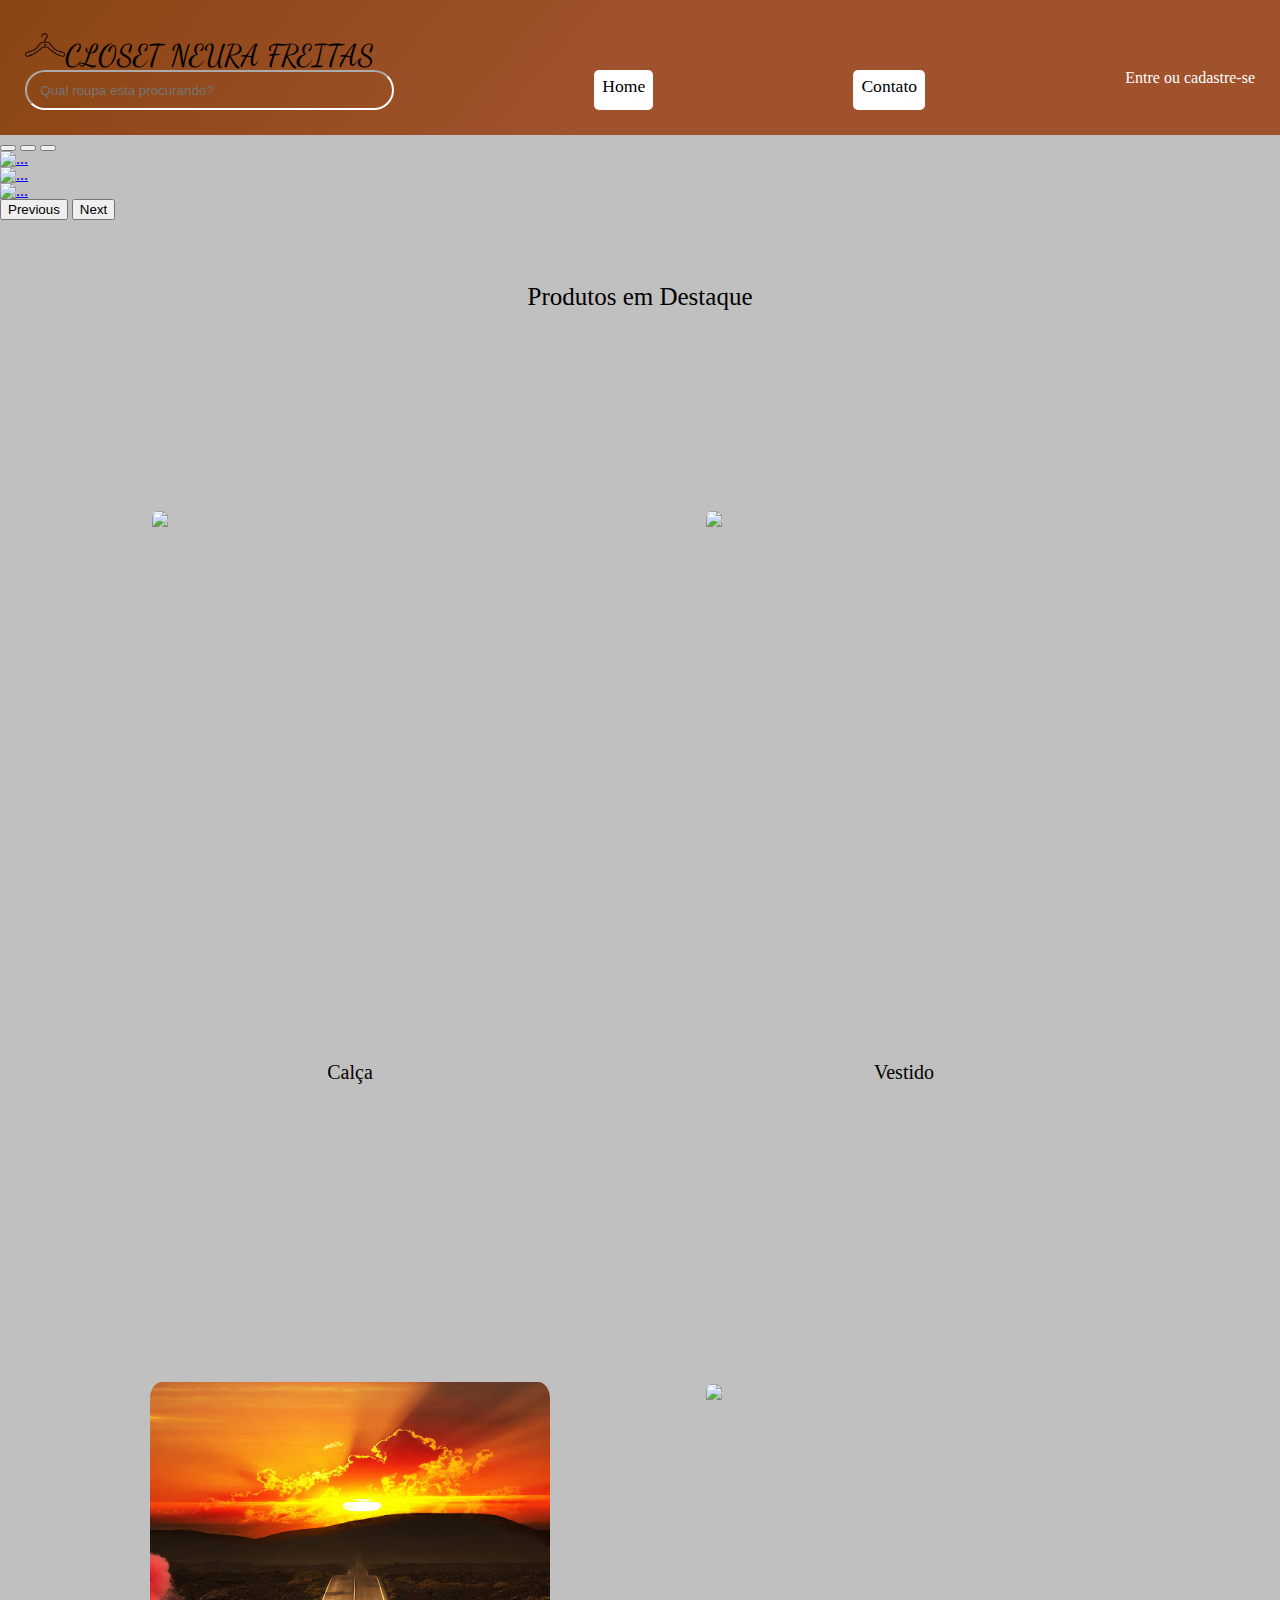
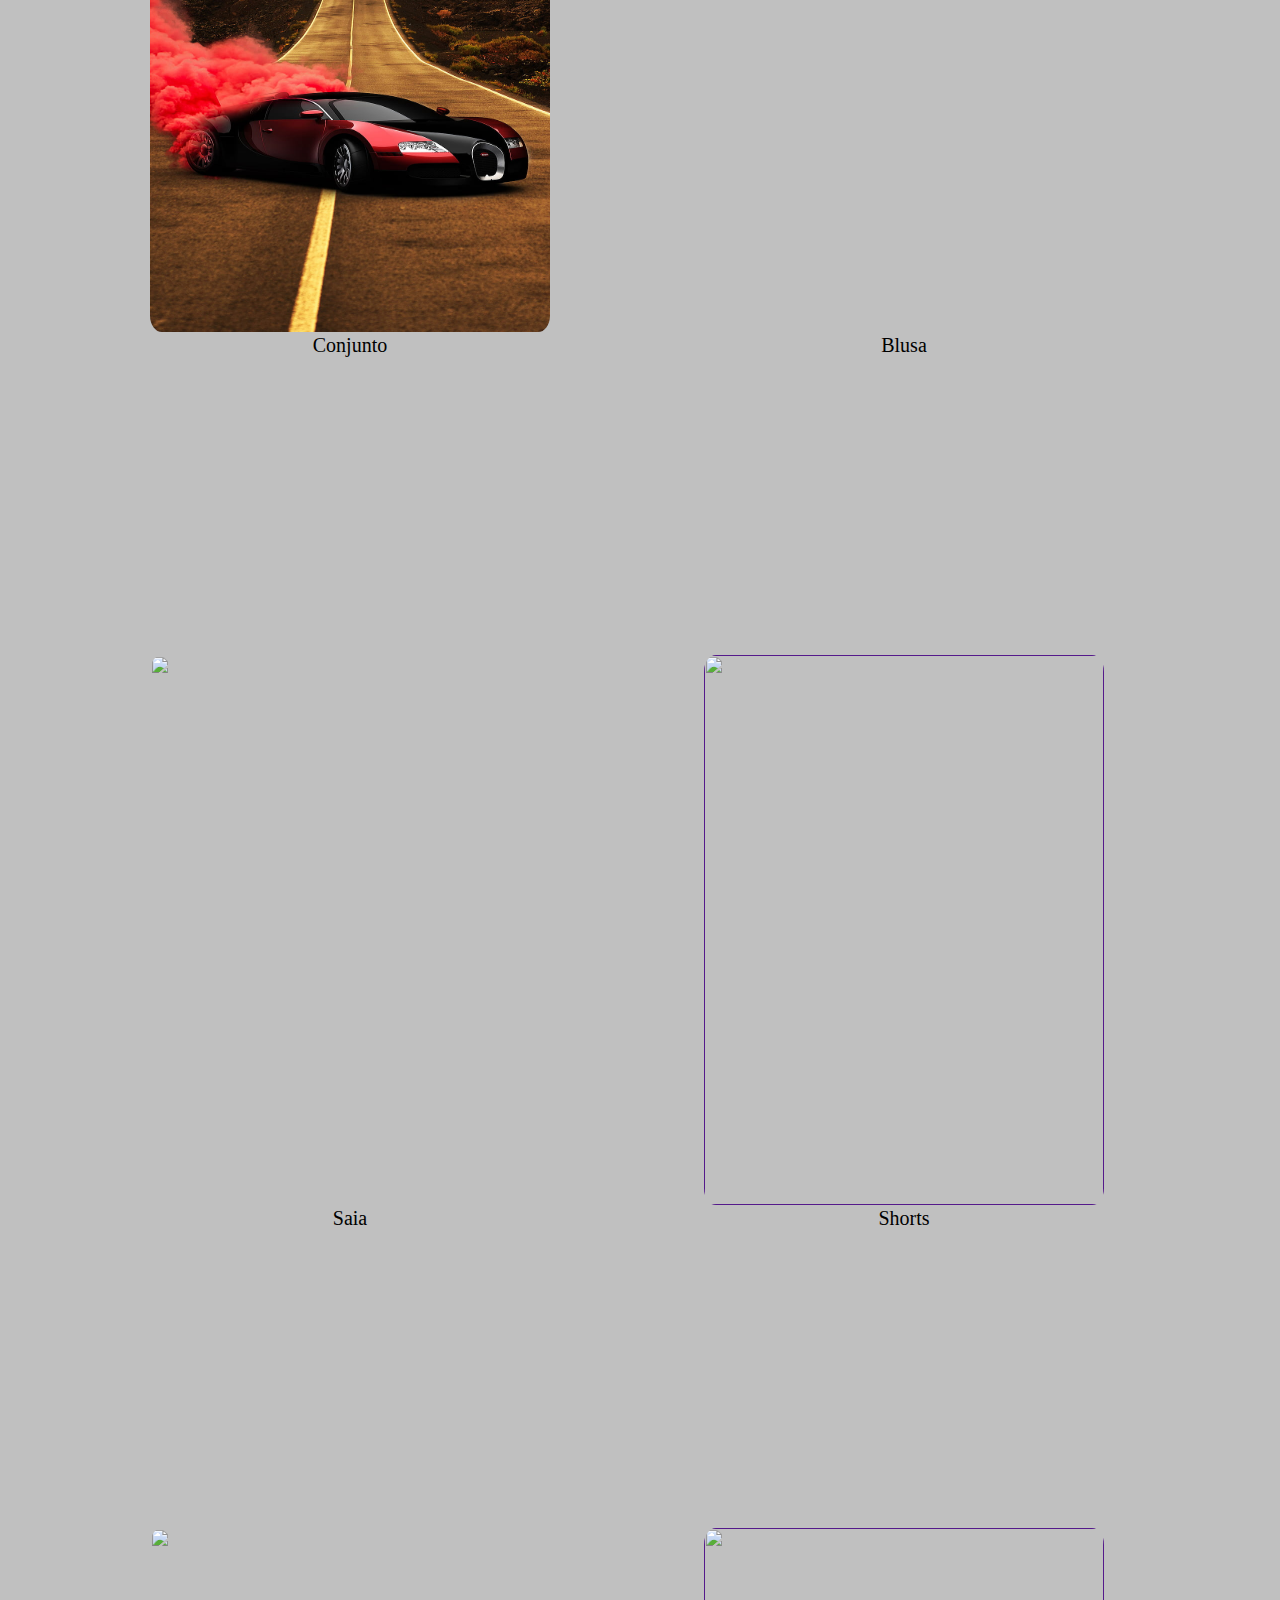
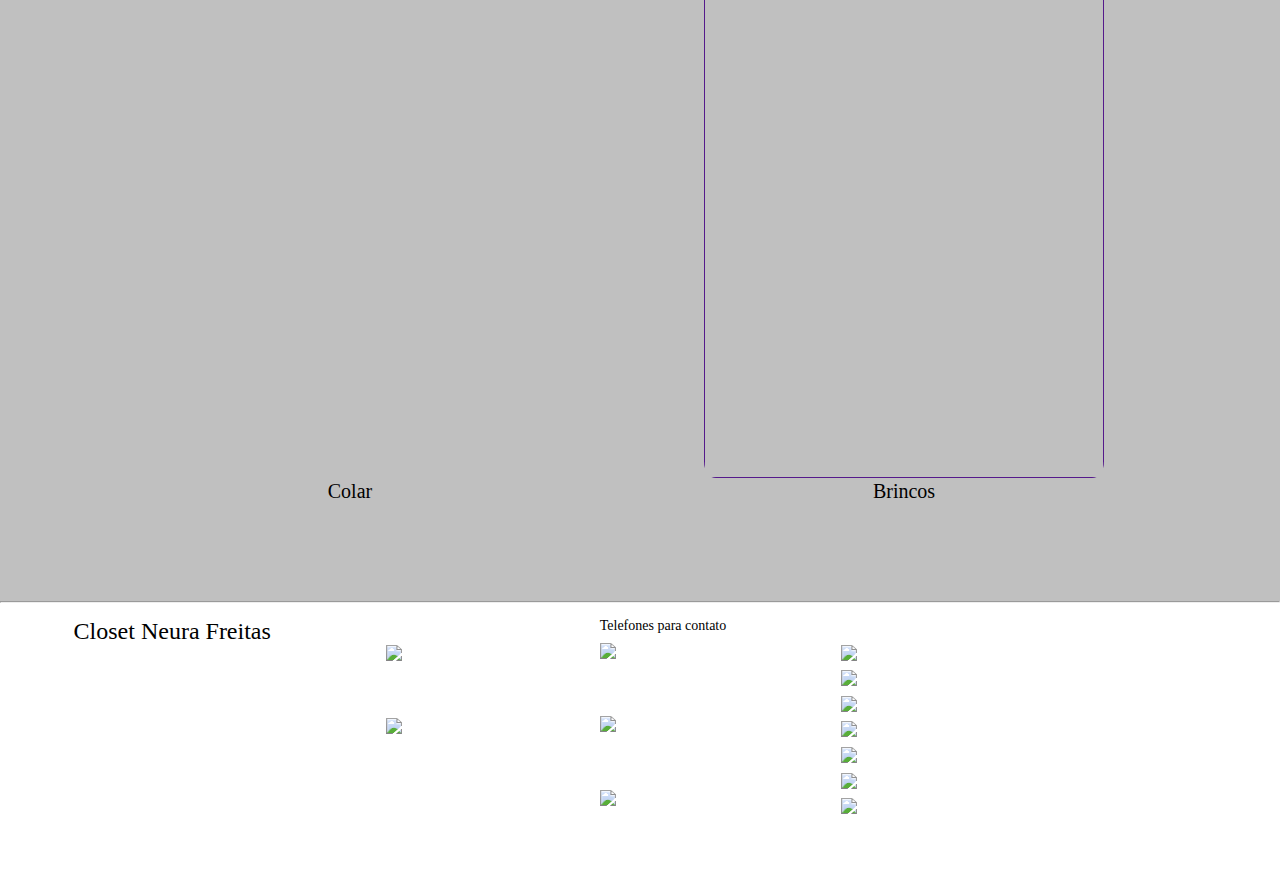
==== index.html @ 5ce6c5ac "Atualização do dia" ====
<!DOCTYPE html>
<html lang="pt-BR">
<head>
    <meta charset="UTF-8">
    <meta name="viewport" content="width=device-width, initial-scale=1.0">
    <title>Closet Neura Freitas</title>
    <link rel="stylesheet" href="style/style.css">
    <link rel="stylesheet" href="reset.css">
    <link rel="stylesheet" href="https://cdn.jsdelivr.net/npm/bootstrap-icons@1.10.5/font/bootstrap-icons.css">
    <link href="https://cdn.jsdelivr.net/npm/bootstrap@5.3.0-alpha1/dist/css/bootstrap.min.css" rel="stylesheet"
        integrity="sha384-GLhlTQ8iRABdZLl6O3oVMWSktQOp6b7In1Zl3/Jr59b6EGGoI1aFkw7cmDA6j6gD" crossorigin="anonymous">

</head>
<body> 
<header class="header">
<h1 class="titulo_pagina"><img class="icone_cabide" src="Imagens/Cabide.png" alt="Cabide">CLOSET NEURA FREITAS</h1>
<nav  class="container_header">
<input type="search" class="pesquisa" placeholder="Qual roupa esta procurando?">

<a class="botoes" href="index.html">Home</a>
<a class="botoes" href="contato.html">Contato</a>
<a class="login" href="Cadastro.html">Entre ou cadastre-se</a>

</nav>

</header>

    <main>

        <!-- CARROUSEL -->
        <div id="carouselExampleDark" class="carousel carousel-dark slide" data-bs-ride="carousel">
            <div class="carousel-indicators">
                <button type="button" data-bs-target="#carouselExampleDark" data-bs-slide-to="0" class="active"
                    aria-current="true" aria-label="Slide 1"></button>
                <button type="button" data-bs-target="#carouselExampleDark" data-bs-slide-to="1"
                    aria-label="Slide 2"></button>
                <button type="button" data-bs-target="#carouselExampleDark" data-bs-slide-to="2"
                    aria-label="Slide 3"></button>
            </div>
            <div class="carousel-inner">
                <div class="carousel-item active" data-bs-interval="10000">
                    <a href="..."> <img class="imgCarrousel"
                            src="imagens/teste1.jpg" alt="...">
                    </a>
                    <div class="carousel-caption d-none d-md-block">
                    </div>
                </div>
                <div class="carousel-item" data-bs-interval="2000">
                    <a href="..."> <img class="imgCarrousel"
                            src="imagens/teste2.jpg" alt="...">
                    </a>
                    <div class="carousel-caption d-none d-md-block">
                    </div>
                </div>
                <div class="carousel-item">
                    <a href="..."> <img class="imgCarrousel" src="imagens/teste3.jpg"
                            alt="...">
                    </a>
                    <div class="carousel-caption d-none d-md-block">
                    </div>
                </div>
            </div>
            <button class="carousel-control-prev" type="button" data-bs-target="#carouselExampleDark"
                data-bs-slide="prev">
                <span class="carousel-control-prev-icon" aria-hidden="true"></span>
                <span class="visually-hidden">Previous</span>
            </button>
            <button class="carousel-control-next" type="button" data-bs-target="#carouselExampleDark"
                data-bs-slide="next">
                <span class="carousel-control-next-icon" aria-hidden="true"></span>
                <span class="visually-hidden">Next</span>
            </button>
        </div>


        <!-- Produtos em destaque -->
        <div>
        <br><br><br><br>
        <div>
            <h1 class="produtos_em_destaque">Produtos em Destaque</h1>
        </div>

        <div class="organizacao_roupa">
            <a
                href="...">
                <img class="imgRoupas" src="Images/"></a>
            <p class="nome_roupa">Calça</p>
            <br> <br> <br> <br> <br>
        </div>
        <div class="organizacao_roupa">
            <a href="..."> <img class="imgRoupas" src=""></a>
            <p class="nome_roupa">Vestido</p>
            <br>
            <br> <br> <br> <br>
        </div>
        <div class="organizacao_roupa">
            <a href="...">
                <img class="imgRoupas" src="Imagens/bannerteste.jpg"></a>
            <p class="nome_roupa">Conjunto</p>
            <br><br> <br> <br><br>
            
        </div>
        <div class="organizacao_roupa">
            <a href="...">
                <img class="imgRoupas" src="Images/"></a>
            <p class="nome_roupa">Blusa</p>
            <br><br><br><br><br>
        </div>
        <div class="organizacao_roupa">
            <a href="...">
                <img class="imgRoupas" src="Images/"></a>
            <p class="nome_roupa">Saia</p>
            <br><br><br> <br><br>
        </div>
        <div class="organizacao_roupa">
            <a href=""> <img class="imgRoupas" src="Images/"></a>
            <p class="nome_roupa">Shorts</p>
            <br><br><br><br><br>
        </div>
        <div class="organizacao_roupa">
            <a href="..."><img class="imgRoupas" src="Images/"></a>
            <p class="nome_roupa">Colar</p>
            <br><br> <br> <br> <br>
        </div>
        <div class="organizacao_roupa">
            <a href=""><img class="imgRoupas" src="Images/"></a>
            <p class="nome_roupa">Brincos</p>
            <br><br> <br> <br> <br>

        </div>
    </div>

    </main>

    <hr />
    <footer>

            <!-- Rodapé -->
        <footer class="rodape">
            <div class="titulos_rodape">
            <h2 class="rodape__titulo">Closet Neura Freitas</h2>
        </div>
            <ul class="lista-rodape">
                <li class="lista-rodape__titulo">Redes Sociais</li>
                <li class="lista-rodape__item">
                    <img class="imgRodape" src="imagens/IconeInstagram.png" alt="Logo do instagram">
                    <a href="#" class="lista-rodape__link">Instagram</a>
                </li>
                <li class="lista-rodape__item">
                    <img class="imgRodape" src="imagens/IconeFacebook.png" alt="Logo do facebook">
                    <a href="#" class="lista-rodape__link">Facebook</a>
                </li>
            </ul>
    
            <ul class="lista-rodape">
                <div class="titulos_rodape">
                <li class="lista-rodape__titulo">Telefones para contato</li>
            </div>
    
                <li class="lista-rodape__item">
                    <img class="imgRodape" src="imagens/IconeWhatsapp.png" alt="Logo do Whatsapp">
                    <a href="https://wa.me/5517996755014" class="lista-rodape__link">Queina</a>
                </li>
                <li class="lista-rodape__item">
                    <img class="imgRodape" src="imagens/IconeWhatsapp.png" alt="Logo do Whatsapp">
                    <a href="https://wa.me/5517997531776" class="lista-rodape__link">Lucimara</a>
                </li>
                <li class="lista-rodape__item">
                    <img class="imgRodape" src="imagens/IconeWhatsapp.png" alt="Logo do Whatsapp">
                    <a href="https://wa.me/5517" class="lista-rodape__link">Juliana</a>
                </li>
            </ul>
    
    
            <ul class="lista-rodape">
                <li class="lista-rodape__titulo">Comunidade</li>
    
                <li class="lista-rodape__item">
                    <img src="imagens/HipstersTech.svg" alt="Hipsters ponto tech">
                    <a href="#" class="lista-rodape__link">Hipsters ponto tech</a>
                </li>
                <li class="lista-rodape__item">
                    <img src="imagens/ScubaDev.svg" alt="Logo da ScubaDev">
                    <a href="#" class="lista-rodape__link">Scuba Dev</a>
                </li>
                <li class="lista-rodape__item">
                    <img src="imagens/LayersTech.svg" alt="Logo da LayersTech">
                    <a href="#" class="lista-rodape__link">Layers ponto tech</a>
                </li>
                <li class="lista-rodape__item">
                    <img src="imagens/LikeABoss.svg" alt="Logo da Like a Boss">
                    <a href="#" class="lista-rodape__link">Like a Boss</a>
                </li>
                <li class="lista-rodape__item">
                    <img src="imagens/CarreiraSemFronteira.svg" alt="Logo da Carreira sem fronteira">
                    <a href="#" class="lista-rodape__link">Carreira sem fronteira</a>
                </li>
                <li class="lista-rodape__item">
                    <img src="imagens/HipstersJobs.svg" alt="Logo da Hipsters ponto jobs">
                    <a href="#" class="lista-rodape__link">Hipsters ponto jobs</a>
                </li>
                <li class="lista-rodape__item">
                    <img src="imagens/GUJ.svg" alt="Logo da GUJ">
                    <a href="#" class="lista-rodape__link">GUJ</a>
                </li>
            </ul>
    
    
    
        </footer>
    </footer>
    <script src="https://cdn.jsdelivr.net/npm/bootstrap@5.3.0-alpha1/dist/js/bootstrap.bundle.min.js"
        integrity="sha384-w76AqPfDkMBDXo30jS1Sgez6pr3x5MlQ1ZAGC+nuZB+EYdgRZgiwxhTBTkF7CXvN"
        crossorigin="anonymous"></script>
</body>
</html>
---- style/style.css ----
@import url('https://fonts.googleapis.com/css2?family=Dancing+Script&display=swap');

body {
    background-color: #C0C0C0;
    color: white;

}

/* Header */

.header{
    background: rgb(139,69,19);
    background: linear-gradient(130deg, rgba(139,69,19,1) 0%, rgba(160,82,45,1) 50%);
    padding: 25px;
}

.titulo_pagina{
    color: black;
    font-size: 30px;
    font-family: 'Dancing Script', cursive;

}

.pesquisa{
    background-color: transparent;
    border-color: white;
    color: white;
    border-radius: 24px;
    padding: 1em;
    width: 30%;
}

.container_header{
    display: flex;
    justify-content: space-between;
    height: 40px;

}

.icone_cabide{
    width: 40px;

}

.botoes{
    text-decoration: none;
    background-color: white;
    color: black;
    border-radius: 5px;
    font-size: 1.1em;
    padding: 8px;
    transition: 0.7s;
}

.botoes:hover{
    background-color: black;
    color: white;
    transition: 0.7s;

}

.login{
text-decoration: none;
color: white;

}

/* Carrousel */

.imgCarrousel {
    width: 100%;
    height: 100%;

}


/* Produtos em destaque */

.produtos_em_destaque{
color: black;
text-align: center;
font-size: 25px;

}

.organizacao_roupa{
    padding: 200px 0px 0px 150px;
    width: 400px;
    height: 550px;
    text-align: justify;
    color: black;
    font-size: 1.25rem;
    font-family: var(--font-texto-jogos);
    font-weight: 400;
    display: inline-block;
}


.nome_roupa{
    text-align: center;
    font-family: var(--font-titulo-jogos);
}

.imgRoupas{
    width: 100%;
    height: 100%;
    border-style: solid;
    border-radius: 3%;
}

/* Rodapé */

hr {
    margin: 0;
}

.rodape {
    background-color: white;
    padding: 1em;
}

.lista-rodape {
    display: none;
}

@media screen and (min-width: 1024px) {
    .rodape {
        display: flex;
        justify-content: space-around;
    }

    .lista-rodape {
        display: block;
    }

    .lista-rodape__item {
        display: flex;
        align-items: center;
        margin: 0.6em 0;
    }

    .imgRodape{
        width: 25px;

    }

    .lista-rodape__link {
        color: var(--cinza);
        text-decoration: none;
        margin-left: 0.6em;
    }

    .titulos_rodape{
        font-size: 14px;
        color: black;
        text-decoration: none;

    }

    .rodape__titulo {
        font-size: 24px;

    }

}


@media screen and (min-width:1728px){
    .lista-rodape{
        border-left: 1px solid var(--cinza-claro);
        padding-left: 1em;
    }

    .rodape{
        padding: 3em 0;

    }


}
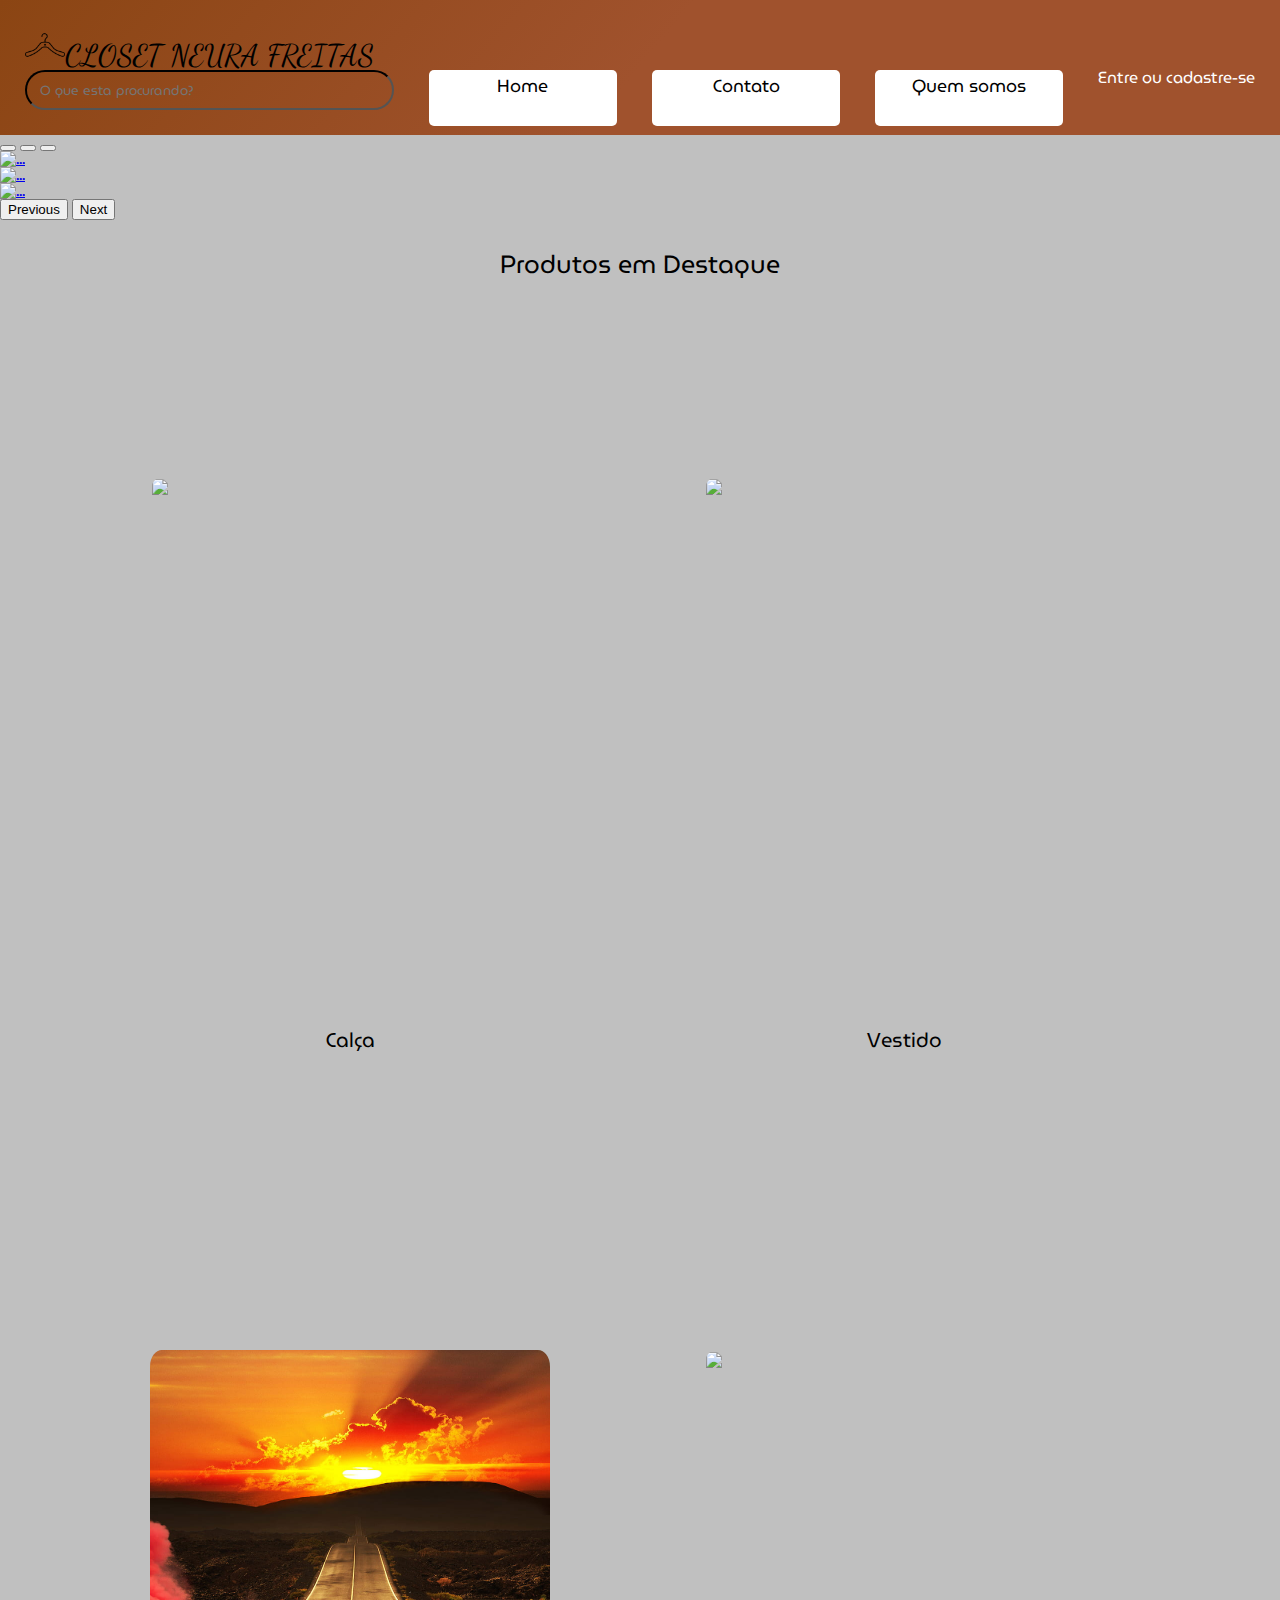
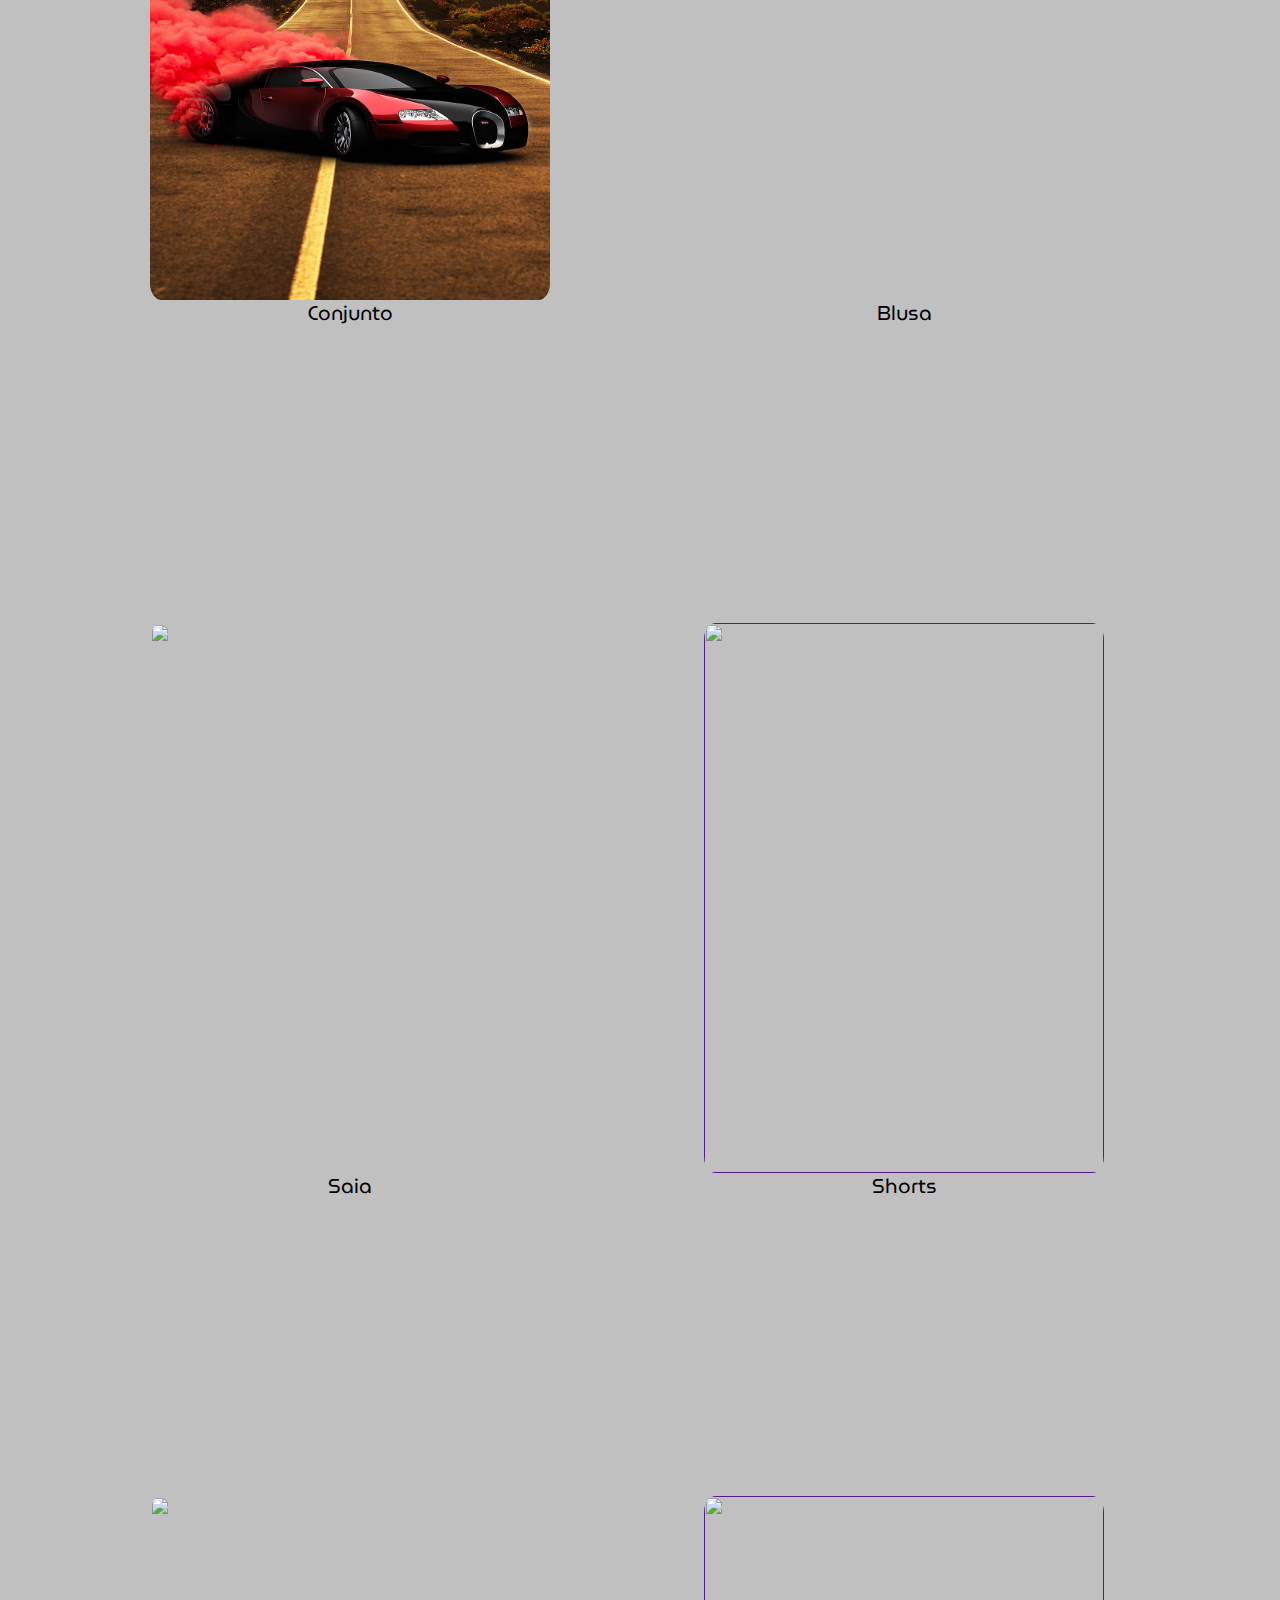
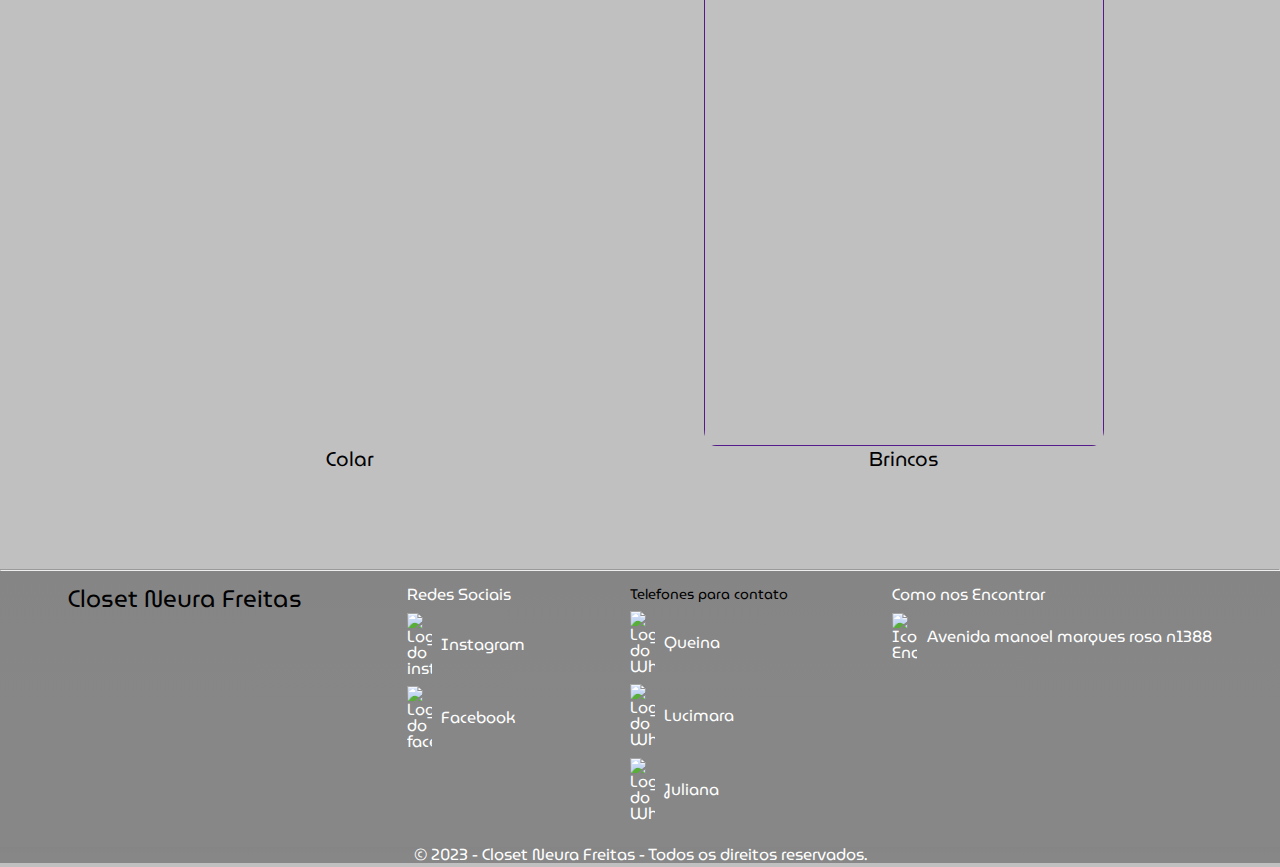
==== commit 794756fa: "Att" ====
--- a/index.html
+++ b/index.html
@@ -15,10 +15,11 @@
 <header class="header">
 <h1 class="titulo_pagina"><img class="icone_cabide" src="Imagens/Cabide.png" alt="Cabide">CLOSET NEURA FREITAS</h1>
 <nav  class="container_header">
-<input type="search" class="pesquisa" placeholder="Qual roupa esta procurando?">
+<input type="search" class="pesquisa" placeholder="O que esta procurando?">
 
 <a class="botoes" href="index.html">Home</a>
 <a class="botoes" href="contato.html">Contato</a>
+<a class="botoes" href="contato.html">Quem somos</a>
 <a class="login" href="Cadastro.html">Entre ou cadastre-se</a>
 
 </nav>
@@ -75,7 +76,7 @@
 
         <!-- Produtos em destaque -->
         <div>
-        <br><br><br><br>
+        <br><br>
         <div>
             <h1 class="produtos_em_destaque">Produtos em Destaque</h1>
         </div>
@@ -133,8 +134,6 @@
     </main>
 
     <hr />
-    <footer>
-
             <!-- Rodapé -->
         <footer class="rodape">
             <div class="titulos_rodape">
@@ -173,42 +172,17 @@
     
     
             <ul class="lista-rodape">
-                <li class="lista-rodape__titulo">Comunidade</li>
+                <li class="lista-rodape__titulo">Como nos Encontrar</li>
     
                 <li class="lista-rodape__item">
-                    <img src="imagens/HipstersTech.svg" alt="Hipsters ponto tech">
-                    <a href="#" class="lista-rodape__link">Hipsters ponto tech</a>
-                </li>
-                <li class="lista-rodape__item">
-                    <img src="imagens/ScubaDev.svg" alt="Logo da ScubaDev">
-                    <a href="#" class="lista-rodape__link">Scuba Dev</a>
-                </li>
-                <li class="lista-rodape__item">
-                    <img src="imagens/LayersTech.svg" alt="Logo da LayersTech">
-                    <a href="#" class="lista-rodape__link">Layers ponto tech</a>
-                </li>
-                <li class="lista-rodape__item">
-                    <img src="imagens/LikeABoss.svg" alt="Logo da Like a Boss">
-                    <a href="#" class="lista-rodape__link">Like a Boss</a>
-                </li>
-                <li class="lista-rodape__item">
-                    <img src="imagens/CarreiraSemFronteira.svg" alt="Logo da Carreira sem fronteira">
-                    <a href="#" class="lista-rodape__link">Carreira sem fronteira</a>
-                </li>
-                <li class="lista-rodape__item">
-                    <img src="imagens/HipstersJobs.svg" alt="Logo da Hipsters ponto jobs">
-                    <a href="#" class="lista-rodape__link">Hipsters ponto jobs</a>
-                </li>
-                <li class="lista-rodape__item">
-                    <img src="imagens/GUJ.svg" alt="Logo da GUJ">
-                    <a href="#" class="lista-rodape__link">GUJ</a>
+                    <img class="imgRodape" src="imagens/IconeEndereco.png" alt="Icone Endereço">
+                    <a href="https://maps.app.goo.gl/pU9UUpDd9Q1qiZN28" class="lista-rodape__link">Avenida manoel marques rosa n1388</a>
                 </li>
             </ul>
     
-    
-    
-        </footer>
     </footer>
+
+    <div class="direitos_reservados">© 2023 - Closet Neura Freitas - Todos os direitos reservados.</div>
     <script src="https://cdn.jsdelivr.net/npm/bootstrap@5.3.0-alpha1/dist/js/bootstrap.bundle.min.js"
         integrity="sha384-w76AqPfDkMBDXo30jS1Sgez6pr3x5MlQ1ZAGC+nuZB+EYdgRZgiwxhTBTkF7CXvN"
         crossorigin="anonymous"></script>
--- a/style/style.css
+++ b/style/style.css
@@ -1,8 +1,14 @@
 @import url('https://fonts.googleapis.com/css2?family=Dancing+Script&display=swap');
+@import url('https://fonts.googleapis.com/css2?family=MuseoModerno&display=swap');
 
 body {
     background-color: #C0C0C0;
     color: white;
+
+}
+
+main{
+    font-family: 'MuseoModerno', cursive;
 
 }
 
@@ -23,11 +29,18 @@
 
 .pesquisa{
     background-color: transparent;
-    border-color: white;
+    border-color: black;
     color: white;
     border-radius: 24px;
     padding: 1em;
     width: 30%;
+    font-family: 'MuseoModerno', cursive;
+}
+
+.pesquisa:hover{
+    background-color: black;
+    color: white;
+    transition: 0.7s;
 }
 
 .container_header{
@@ -43,6 +56,7 @@
 }
 
 .botoes{
+    font-family: 'MuseoModerno', cursive;
     text-decoration: none;
     background-color: white;
     color: black;
@@ -50,6 +64,9 @@
     font-size: 1.1em;
     padding: 8px;
     transition: 0.7s;
+    text-align: center;
+    width: 14%;
+    height: 100%;
 }
 
 .botoes:hover{
@@ -62,7 +79,13 @@
 .login{
 text-decoration: none;
 color: white;
-
+transition: 0.7s;
+font-family: 'MuseoModerno', cursive;
+
+}
+
+.login:hover{
+    color: black;
 }
 
 /* Carrousel */
@@ -112,15 +135,26 @@
 
 hr {
     margin: 0;
+    
 }
 
 .rodape {
-    background-color: white;
+    background: rgb(133,133,133);
+    background: linear-gradient(180deg, rgba(133,133,133,1) 0%, rgba(135,135,135,1) 50%);
     padding: 1em;
+    font-family: 'MuseoModerno', cursive;
 }
 
 .lista-rodape {
     display: none;
+}
+
+.direitos_reservados{
+    background: rgb(133,133,133);
+    background: linear-gradient(180deg, rgba(133,133,133,1) 0%, rgba(135,135,135,1) 50%);
+    font-family: 'MuseoModerno', cursive;
+    text-align: center;
+
 }
 
 @media screen and (min-width: 1024px) {
@@ -179,3 +213,72 @@
 
 }
 
+/* Formulario Contato */
+
+
+.bodyForm {
+    display: flex;
+    align-items: center;
+    justify-content: center;
+    min-height: 100vh;
+}
+
+section {
+    display: flex;
+    align-items: center;
+    justify-content: center;
+    flex-direction: column;
+    padding: 10px 45px;
+    width: 500px;
+}
+
+section h2 {
+    color: #f5f5f5;
+    font-size: 2.5rem;
+    margin: 2rem;
+}
+
+section form {
+    display: flex;
+    flex-direction: column;
+    width: 100%;
+}
+
+form label {
+    color: #f5f5f5;
+    font-size: 17px;
+    margin-bottom: 4px;
+}
+
+form input {
+    padding: 15px;
+    outline: none;
+    border: 0;
+    margin-bottom: 20px;
+    font-size: 15px;
+    transition: all 0.5s;
+}
+
+form input:focus {
+    border-radius: 16px;
+}
+
+form textarea {
+    padding: 10px;
+    outline: none;
+    border: 0;
+    font-size: 15px;
+    margin-bottom: 30px;
+    transition: all 0.5s;
+}
+
+form textarea:focus {
+    border-radius: 16px;
+}
+
+
+.formularioCenter{
+    display: flex;
+    justify-content: center;
+    font-family: 'MuseoModerno', cursive;
+}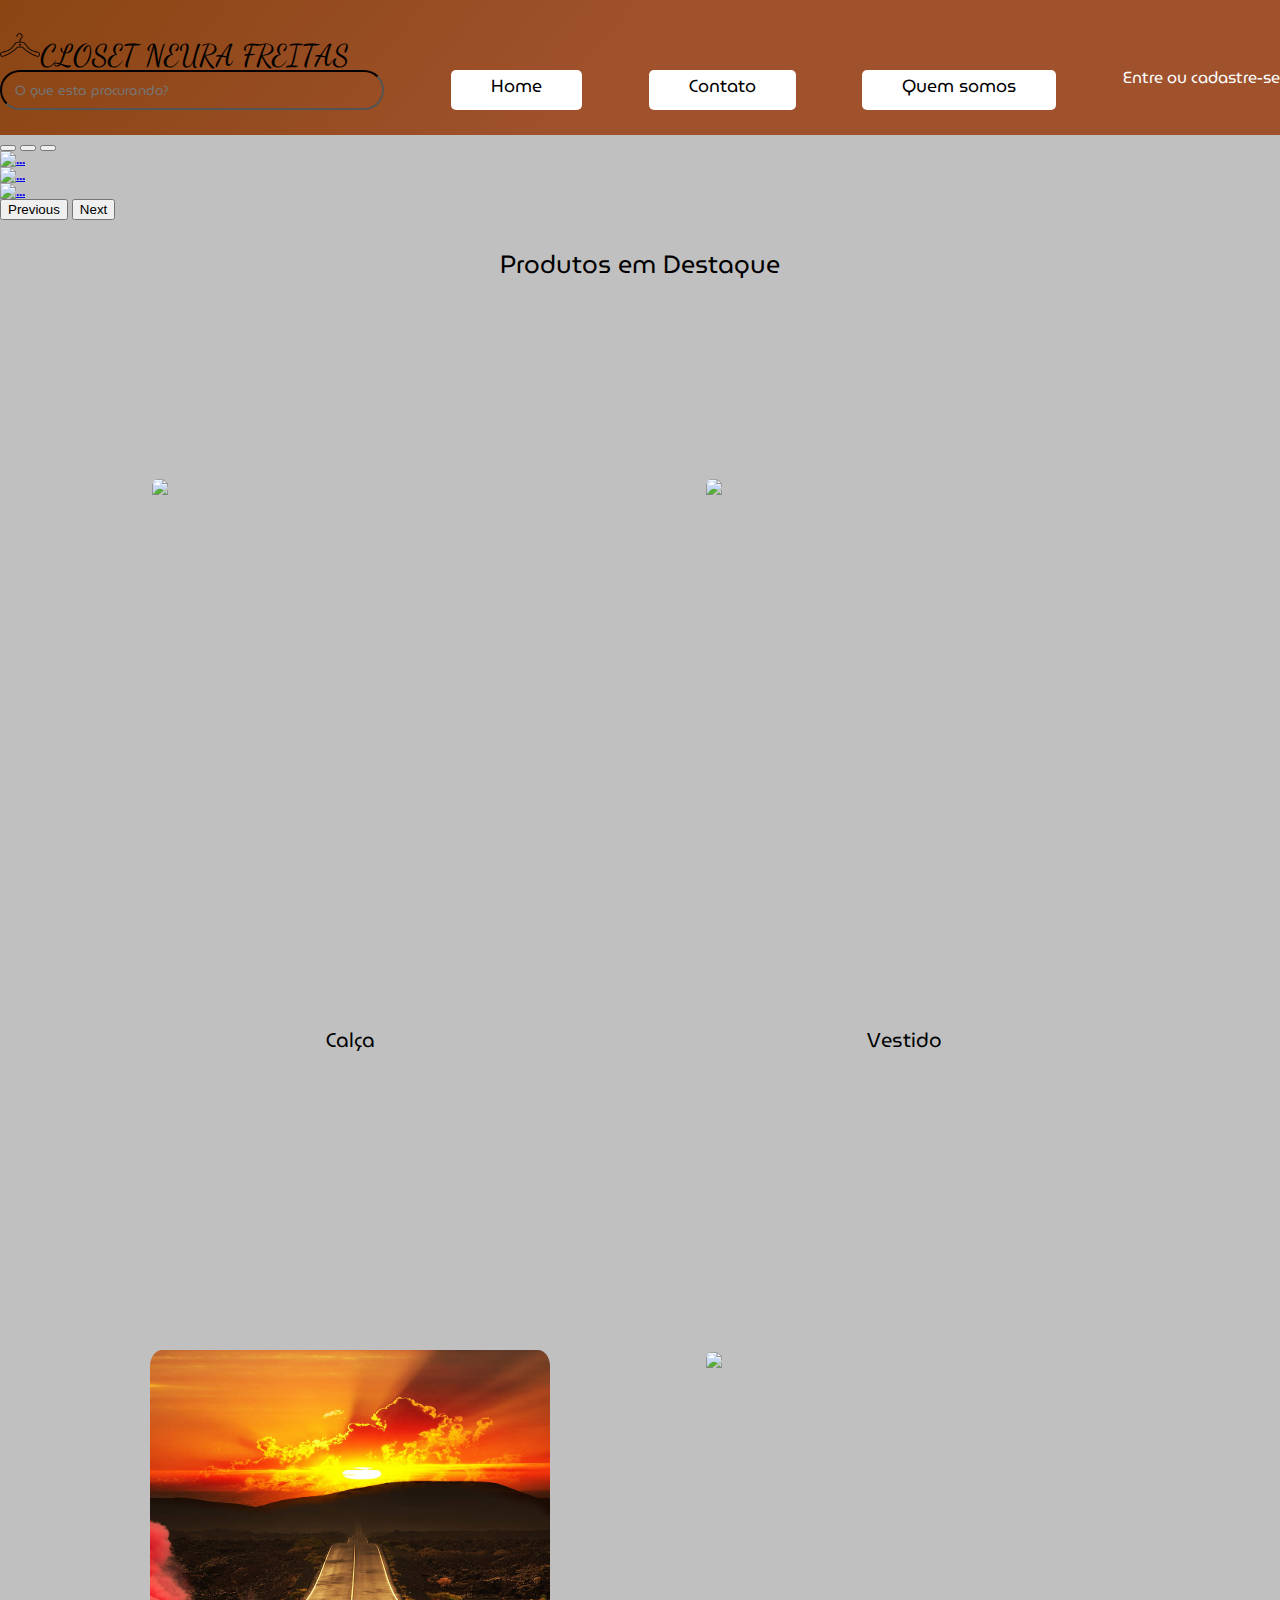
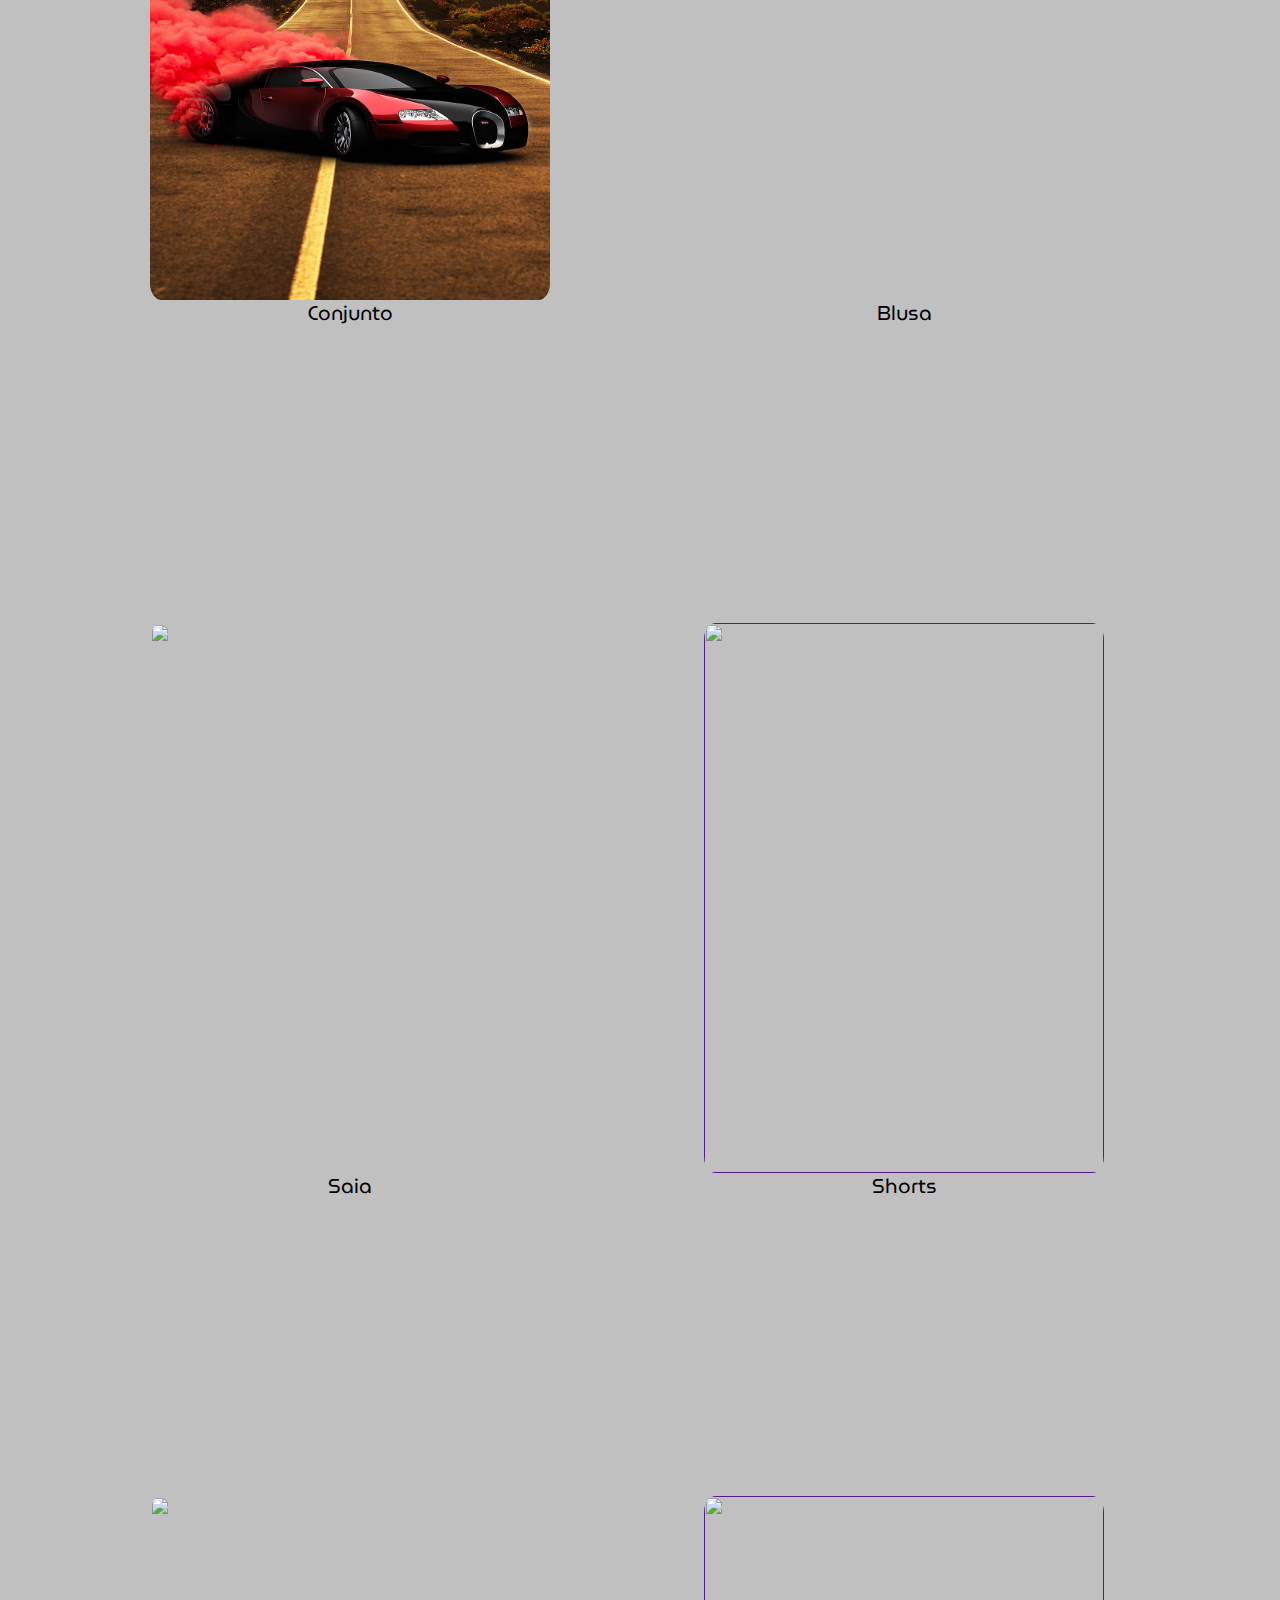
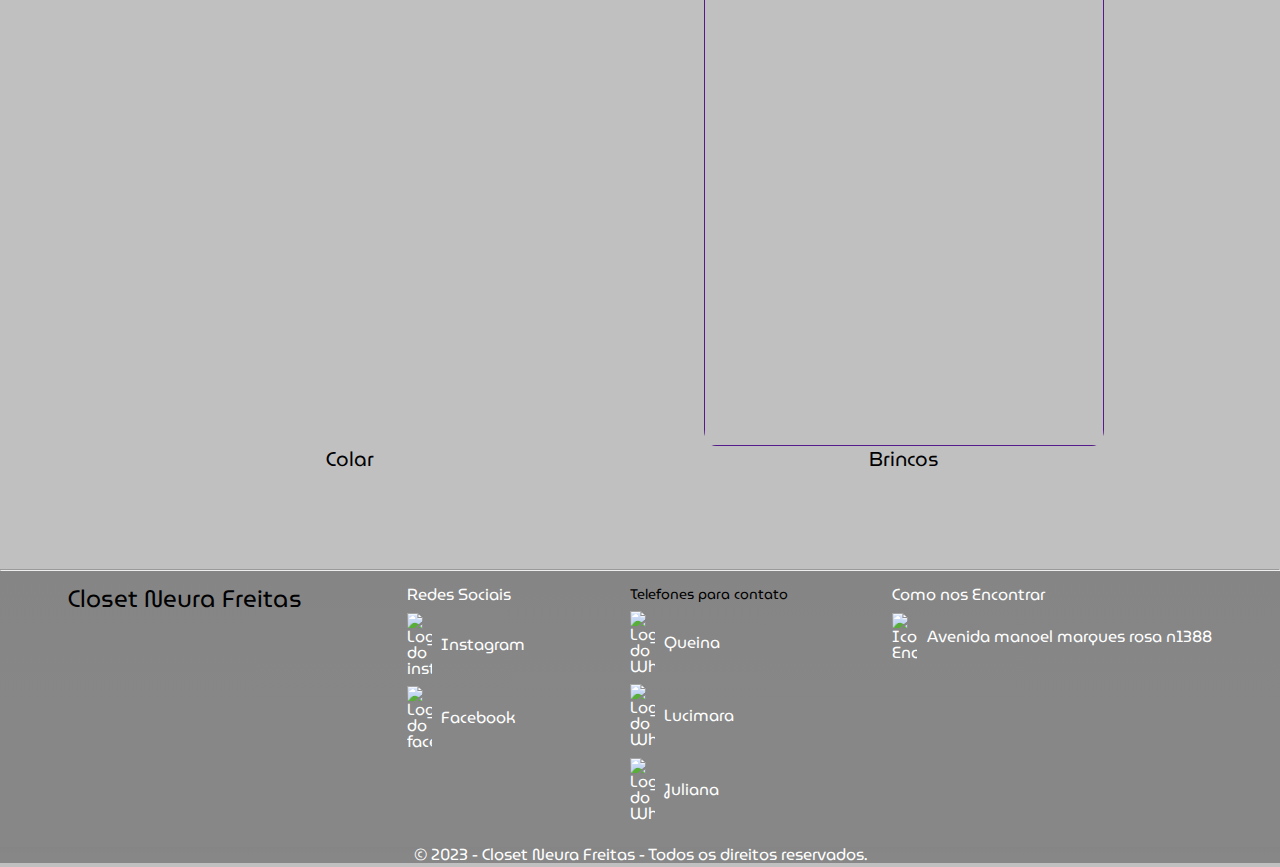
==== commit 03997652: "att" ====
--- a/index.html
+++ b/index.html
@@ -19,7 +19,7 @@
 
 <a class="botoes" href="index.html">Home</a>
 <a class="botoes" href="contato.html">Contato</a>
-<a class="botoes" href="contato.html">Quem somos</a>
+<a class="botoes" href="QuemSomos.html">Quem somos</a>
 <a class="login" href="Cadastro.html">Entre ou cadastre-se</a>
 
 </nav>
--- a/style/style.css
+++ b/style/style.css
@@ -17,7 +17,7 @@
 .header{
     background: rgb(139,69,19);
     background: linear-gradient(130deg, rgba(139,69,19,1) 0%, rgba(160,82,45,1) 50%);
-    padding: 25px;
+    padding: 25px 0px 25px 0px;
 }
 
 .titulo_pagina{
@@ -62,11 +62,10 @@
     color: black;
     border-radius: 5px;
     font-size: 1.1em;
-    padding: 8px;
+    padding: 8px 40px 8px 40px;
     transition: 0.7s;
     text-align: center;
-    width: 14%;
-    height: 100%;
+    cursor: pointer;
 }
 
 .botoes:hover{
@@ -230,6 +229,7 @@
     flex-direction: column;
     padding: 10px 45px;
     width: 500px;
+    
 }
 
 section h2 {
@@ -270,6 +270,7 @@
     font-size: 15px;
     margin-bottom: 30px;
     transition: all 0.5s;
+    color: black;
 }
 
 form textarea:focus {
@@ -281,4 +282,38 @@
     display: flex;
     justify-content: center;
     font-family: 'MuseoModerno', cursive;
-}+    color: black;
+}
+
+.textForm{
+    color: black;
+}
+
+/* QUEM SOMOS */
+
+.containerQuemSomos{
+    display: flex;
+    justify-content: space-evenly;
+
+}
+
+.textoQuemSomos{
+    background-color: transparent;
+    color: black;
+    width: 400px;
+    height: 400px;
+    text-align: justify;
+    font-size: 25px;
+    
+}
+
+.imagemQuemSomos{
+width: 350px;
+height: 450px;
+
+}
+
+
+
+
+
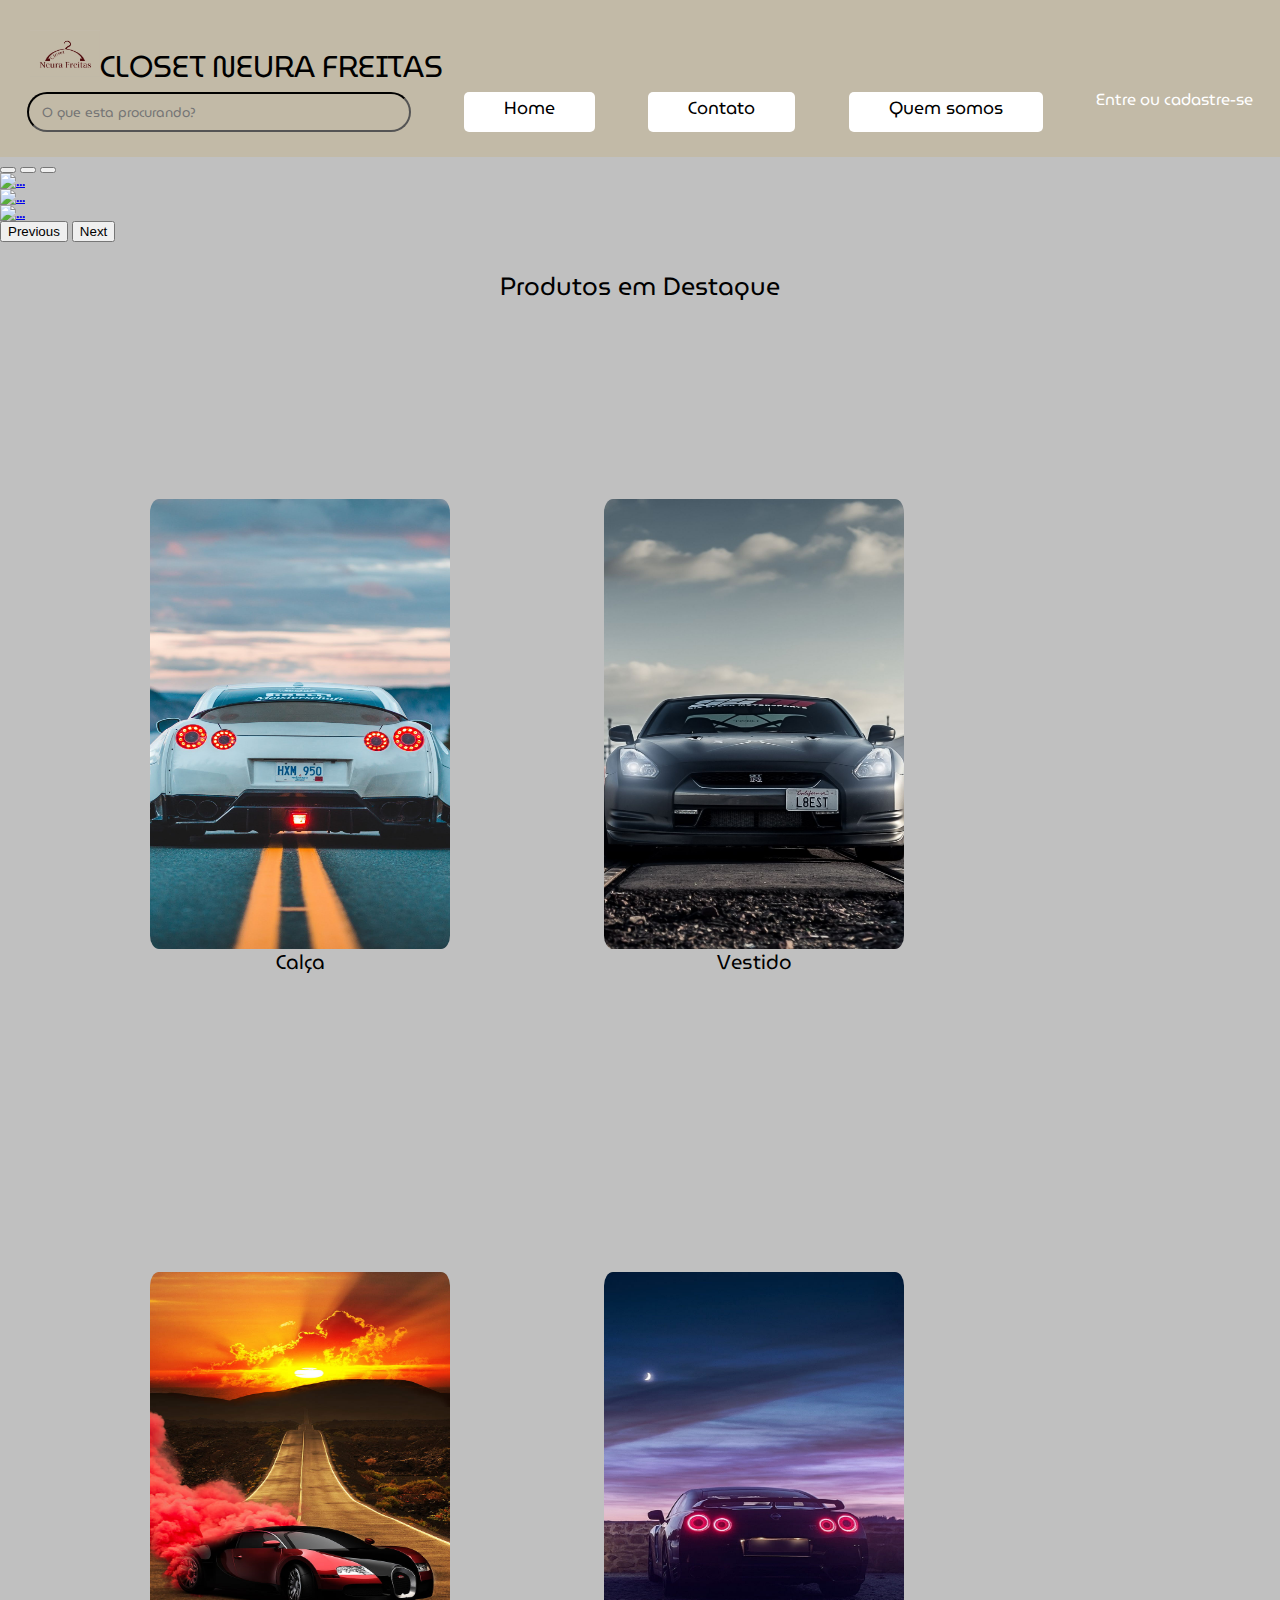
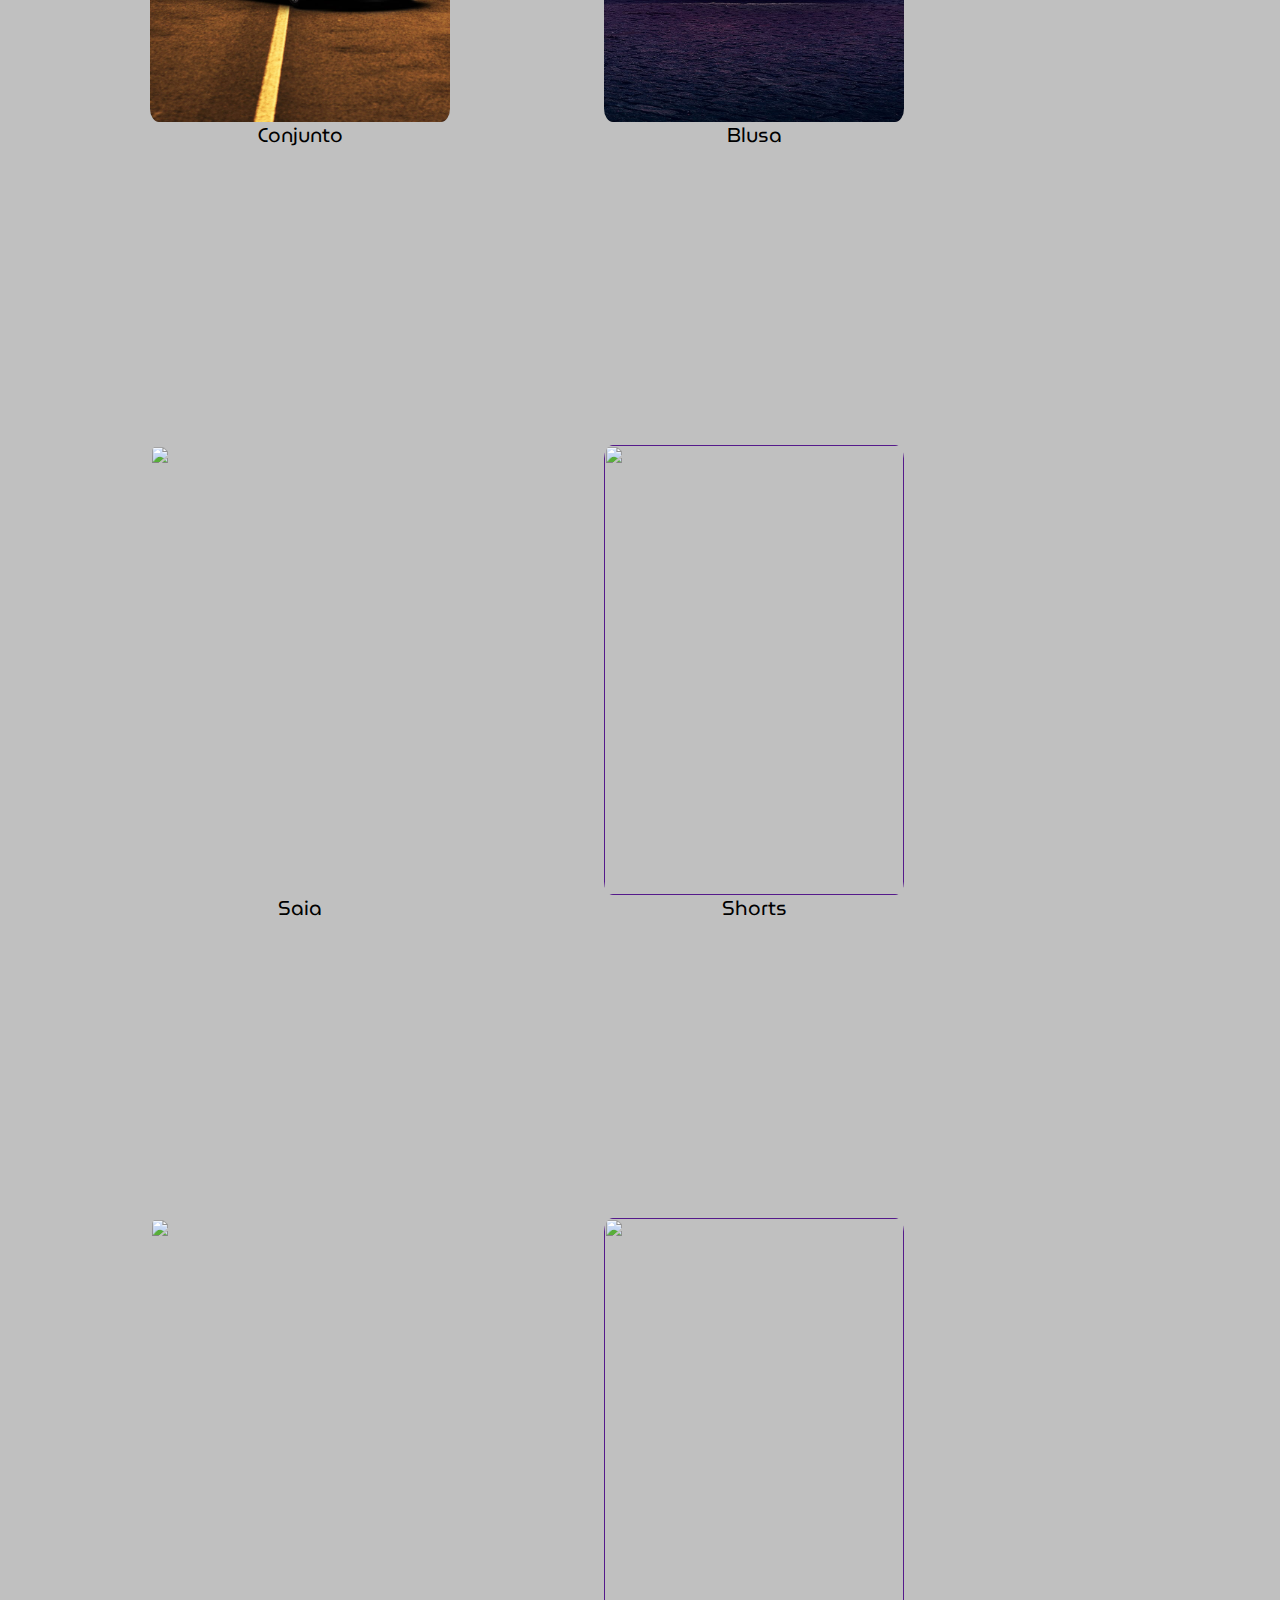
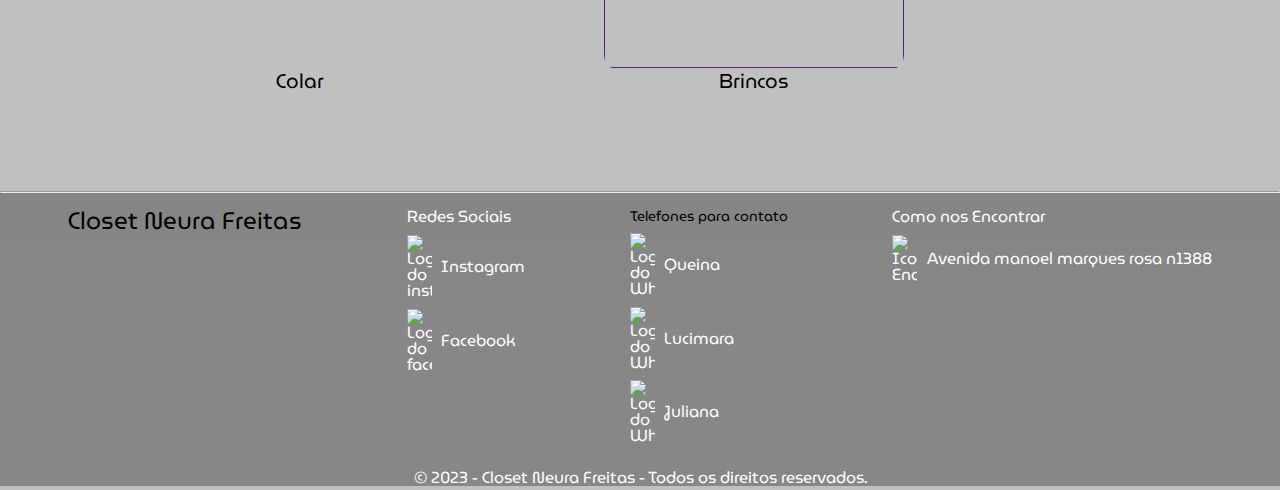
==== commit b58facd1: "Add files via upload" ====
--- a/index.html
+++ b/index.html
@@ -1,190 +1,194 @@
-<!DOCTYPE html>
-<html lang="pt-BR">
-<head>
-    <meta charset="UTF-8">
-    <meta name="viewport" content="width=device-width, initial-scale=1.0">
-    <title>Closet Neura Freitas</title>
-    <link rel="stylesheet" href="style/style.css">
-    <link rel="stylesheet" href="reset.css">
-    <link rel="stylesheet" href="https://cdn.jsdelivr.net/npm/bootstrap-icons@1.10.5/font/bootstrap-icons.css">
-    <link href="https://cdn.jsdelivr.net/npm/bootstrap@5.3.0-alpha1/dist/css/bootstrap.min.css" rel="stylesheet"
-        integrity="sha384-GLhlTQ8iRABdZLl6O3oVMWSktQOp6b7In1Zl3/Jr59b6EGGoI1aFkw7cmDA6j6gD" crossorigin="anonymous">
-
-</head>
-<body> 
-<header class="header">
-<h1 class="titulo_pagina"><img class="icone_cabide" src="Imagens/Cabide.png" alt="Cabide">CLOSET NEURA FREITAS</h1>
-<nav  class="container_header">
-<input type="search" class="pesquisa" placeholder="O que esta procurando?">
-
-<a class="botoes" href="index.html">Home</a>
-<a class="botoes" href="contato.html">Contato</a>
-<a class="botoes" href="QuemSomos.html">Quem somos</a>
-<a class="login" href="Cadastro.html">Entre ou cadastre-se</a>
-
-</nav>
-
-</header>
-
-    <main>
-
-        <!-- CARROUSEL -->
-        <div id="carouselExampleDark" class="carousel carousel-dark slide" data-bs-ride="carousel">
-            <div class="carousel-indicators">
-                <button type="button" data-bs-target="#carouselExampleDark" data-bs-slide-to="0" class="active"
-                    aria-current="true" aria-label="Slide 1"></button>
-                <button type="button" data-bs-target="#carouselExampleDark" data-bs-slide-to="1"
-                    aria-label="Slide 2"></button>
-                <button type="button" data-bs-target="#carouselExampleDark" data-bs-slide-to="2"
-                    aria-label="Slide 3"></button>
-            </div>
-            <div class="carousel-inner">
-                <div class="carousel-item active" data-bs-interval="10000">
-                    <a href="..."> <img class="imgCarrousel"
-                            src="imagens/teste1.jpg" alt="...">
-                    </a>
-                    <div class="carousel-caption d-none d-md-block">
-                    </div>
-                </div>
-                <div class="carousel-item" data-bs-interval="2000">
-                    <a href="..."> <img class="imgCarrousel"
-                            src="imagens/teste2.jpg" alt="...">
-                    </a>
-                    <div class="carousel-caption d-none d-md-block">
-                    </div>
-                </div>
-                <div class="carousel-item">
-                    <a href="..."> <img class="imgCarrousel" src="imagens/teste3.jpg"
-                            alt="...">
-                    </a>
-                    <div class="carousel-caption d-none d-md-block">
-                    </div>
-                </div>
-            </div>
-            <button class="carousel-control-prev" type="button" data-bs-target="#carouselExampleDark"
-                data-bs-slide="prev">
-                <span class="carousel-control-prev-icon" aria-hidden="true"></span>
-                <span class="visually-hidden">Previous</span>
-            </button>
-            <button class="carousel-control-next" type="button" data-bs-target="#carouselExampleDark"
-                data-bs-slide="next">
-                <span class="carousel-control-next-icon" aria-hidden="true"></span>
-                <span class="visually-hidden">Next</span>
-            </button>
-        </div>
-
-
-        <!-- Produtos em destaque -->
-        <div>
-        <br><br>
-        <div>
-            <h1 class="produtos_em_destaque">Produtos em Destaque</h1>
-        </div>
-
-        <div class="organizacao_roupa">
-            <a
-                href="...">
-                <img class="imgRoupas" src="Images/"></a>
-            <p class="nome_roupa">Calça</p>
-            <br> <br> <br> <br> <br>
-        </div>
-        <div class="organizacao_roupa">
-            <a href="..."> <img class="imgRoupas" src=""></a>
-            <p class="nome_roupa">Vestido</p>
-            <br>
-            <br> <br> <br> <br>
-        </div>
-        <div class="organizacao_roupa">
-            <a href="...">
-                <img class="imgRoupas" src="Imagens/bannerteste.jpg"></a>
-            <p class="nome_roupa">Conjunto</p>
-            <br><br> <br> <br><br>
-            
-        </div>
-        <div class="organizacao_roupa">
-            <a href="...">
-                <img class="imgRoupas" src="Images/"></a>
-            <p class="nome_roupa">Blusa</p>
-            <br><br><br><br><br>
-        </div>
-        <div class="organizacao_roupa">
-            <a href="...">
-                <img class="imgRoupas" src="Images/"></a>
-            <p class="nome_roupa">Saia</p>
-            <br><br><br> <br><br>
-        </div>
-        <div class="organizacao_roupa">
-            <a href=""> <img class="imgRoupas" src="Images/"></a>
-            <p class="nome_roupa">Shorts</p>
-            <br><br><br><br><br>
-        </div>
-        <div class="organizacao_roupa">
-            <a href="..."><img class="imgRoupas" src="Images/"></a>
-            <p class="nome_roupa">Colar</p>
-            <br><br> <br> <br> <br>
-        </div>
-        <div class="organizacao_roupa">
-            <a href=""><img class="imgRoupas" src="Images/"></a>
-            <p class="nome_roupa">Brincos</p>
-            <br><br> <br> <br> <br>
-
-        </div>
-    </div>
-
-    </main>
-
-    <hr />
-            <!-- Rodapé -->
-        <footer class="rodape">
-            <div class="titulos_rodape">
-            <h2 class="rodape__titulo">Closet Neura Freitas</h2>
-        </div>
-            <ul class="lista-rodape">
-                <li class="lista-rodape__titulo">Redes Sociais</li>
-                <li class="lista-rodape__item">
-                    <img class="imgRodape" src="imagens/IconeInstagram.png" alt="Logo do instagram">
-                    <a href="#" class="lista-rodape__link">Instagram</a>
-                </li>
-                <li class="lista-rodape__item">
-                    <img class="imgRodape" src="imagens/IconeFacebook.png" alt="Logo do facebook">
-                    <a href="#" class="lista-rodape__link">Facebook</a>
-                </li>
-            </ul>
-    
-            <ul class="lista-rodape">
-                <div class="titulos_rodape">
-                <li class="lista-rodape__titulo">Telefones para contato</li>
-            </div>
-    
-                <li class="lista-rodape__item">
-                    <img class="imgRodape" src="imagens/IconeWhatsapp.png" alt="Logo do Whatsapp">
-                    <a href="https://wa.me/5517996755014" class="lista-rodape__link">Queina</a>
-                </li>
-                <li class="lista-rodape__item">
-                    <img class="imgRodape" src="imagens/IconeWhatsapp.png" alt="Logo do Whatsapp">
-                    <a href="https://wa.me/5517997531776" class="lista-rodape__link">Lucimara</a>
-                </li>
-                <li class="lista-rodape__item">
-                    <img class="imgRodape" src="imagens/IconeWhatsapp.png" alt="Logo do Whatsapp">
-                    <a href="https://wa.me/5517" class="lista-rodape__link">Juliana</a>
-                </li>
-            </ul>
-    
-    
-            <ul class="lista-rodape">
-                <li class="lista-rodape__titulo">Como nos Encontrar</li>
-    
-                <li class="lista-rodape__item">
-                    <img class="imgRodape" src="imagens/IconeEndereco.png" alt="Icone Endereço">
-                    <a href="https://maps.app.goo.gl/pU9UUpDd9Q1qiZN28" class="lista-rodape__link">Avenida manoel marques rosa n1388</a>
-                </li>
-            </ul>
-    
-    </footer>
-
-    <div class="direitos_reservados">© 2023 - Closet Neura Freitas - Todos os direitos reservados.</div>
-    <script src="https://cdn.jsdelivr.net/npm/bootstrap@5.3.0-alpha1/dist/js/bootstrap.bundle.min.js"
-        integrity="sha384-w76AqPfDkMBDXo30jS1Sgez6pr3x5MlQ1ZAGC+nuZB+EYdgRZgiwxhTBTkF7CXvN"
-        crossorigin="anonymous"></script>
-</body>
+<!DOCTYPE html>
+<html lang="pt-BR">
+<head>
+    <meta charset="UTF-8">
+    <meta name="viewport" content="width=device-width, initial-scale=1.0">
+    <title>Closet Neura Freitas</title>
+    <link rel="stylesheet" href="style/style.css">
+    <link rel="stylesheet" href="reset.css">
+    <link rel="shortcut icon" type="imagex/png" href="Imagens/Cabide.png">
+    <link rel="stylesheet" href="https://cdn.jsdelivr.net/npm/bootstrap-icons@1.10.5/font/bootstrap-icons.css">
+    <link href="https://cdn.jsdelivr.net/npm/bootstrap@5.3.0-alpha1/dist/css/bootstrap.min.css" rel="stylesheet"
+        integrity="sha384-GLhlTQ8iRABdZLl6O3oVMWSktQOp6b7In1Zl3/Jr59b6EGGoI1aFkw7cmDA6j6gD" crossorigin="anonymous">
+    <link rel="stylesheet" href="https://cdn.jsdelivr.net/npm/swiper@10/swiper-bundle.min.css" />
+</head>
+<body> 
+<header class="header">
+<div class="titulo_pesquisa">
+    <h1 class="titulo_pagina"><img class="icone_cabide" src="Imagens/logo.jfif" alt="Cabide">CLOSET NEURA FREITAS</h1>
+</div>
+    <nav  class="container_header">
+
+<input type="search" class="pesquisa" placeholder="O que esta procurando?">
+
+<a class="botoes" href="index.html">Home</a>
+<a class="botoes" href="contato.html">Contato</a>
+<a class="botoes" href="QuemSomos.html">Quem somos</a>
+<a class="login" href="Cadastro.html">Entre ou cadastre-se</a>
+
+</nav>
+
+</header>
+
+    <main>
+
+        <!-- CARROUSEL -->
+        <div id="carouselExampleDark" class="carousel carousel-dark slide" data-bs-ride="carousel">
+            <div class="carousel-indicators">
+                <button type="button" data-bs-target="#carouselExampleDark" data-bs-slide-to="0" class="active"
+                    aria-current="true" aria-label="Slide 1"></button>
+                <button type="button" data-bs-target="#carouselExampleDark" data-bs-slide-to="1"
+                    aria-label="Slide 2"></button>
+                <button type="button" data-bs-target="#carouselExampleDark" data-bs-slide-to="2"
+                    aria-label="Slide 3"></button>
+            </div>
+            <div class="carousel-inner">
+                <div class="carousel-item active" data-bs-interval="10000">
+                    <a href="..."> <img class="imgCarrousel"
+                            src="imagens/teste1.jpg" alt="...">
+                    </a>
+                    <div class="carousel-caption d-none d-md-block">
+                    </div>
+                </div>
+                <div class="carousel-item" data-bs-interval="2000">
+                    <a href="..."> <img class="imgCarrousel"
+                            src="imagens/teste2.jpg" alt="...">
+                    </a>
+                    <div class="carousel-caption d-none d-md-block">
+                    </div>
+                </div>
+                <div class="carousel-item">
+                    <a href="..."> <img class="imgCarrousel" src="imagens/teste3.jpg"
+                            alt="...">
+                    </a>
+                    <div class="carousel-caption d-none d-md-block">
+                    </div>
+                </div>
+            </div>
+            <button class="carousel-control-prev" type="button" data-bs-target="#carouselExampleDark"
+                data-bs-slide="prev">
+                <span class="carousel-control-prev-icon" aria-hidden="true"></span>
+                <span class="visually-hidden">Previous</span>
+            </button>
+            <button class="carousel-control-next" type="button" data-bs-target="#carouselExampleDark"
+                data-bs-slide="next">
+                <span class="carousel-control-next-icon" aria-hidden="true"></span>
+                <span class="visually-hidden">Next</span>
+            </button>
+        </div>
+
+
+        <!-- Produtos em destaque -->
+        <div>
+        <br><br>
+        <div>
+            <h1 class="produtos_em_destaque">Produtos em Destaque</h1>
+        </div>
+
+        <div class="organizacao_roupa">
+            <a
+                href="...">
+                <img class="imgRoupas" src="Imagens/gtr1.jpg"></a>
+            <p class="nome_roupa">Calça</p>
+            <br> <br> <br> <br> <br>
+        </div>
+        <div class="organizacao_roupa">
+            <a href="..."> <img class="imgRoupas" src="Imagens/gtr2.jpg"></a>
+            <p class="nome_roupa">Vestido</p>
+            <br>
+            <br> <br> <br> <br>
+        </div>
+        <div class="organizacao_roupa">
+            <a href="...">
+                <img class="imgRoupas" src="Imagens/bannerteste.jpg"></a>
+            <p class="nome_roupa">Conjunto</p>
+            <br><br> <br> <br><br>
+            
+        </div>
+        <div class="organizacao_roupa">
+            <a href="...">
+                <img class="imgRoupas" src="Imagens/gtr3.jpg"></a>
+            <p class="nome_roupa">Blusa</p>
+            <br><br><br><br><br>
+        </div>
+        <div class="organizacao_roupa">
+            <a href="...">
+                <img class="imgRoupas" src="Images/"></a>
+            <p class="nome_roupa">Saia</p>
+            <br><br><br> <br><br>
+        </div>
+        <div class="organizacao_roupa">
+            <a href=""> <img class="imgRoupas" src="Images/"></a>
+            <p class="nome_roupa">Shorts</p>
+            <br><br><br><br><br>
+        </div>
+        <div class="organizacao_roupa">
+            <a href="..."><img class="imgRoupas" src="Images/"></a>
+            <p class="nome_roupa">Colar</p>
+            <br><br> <br> <br> <br>
+        </div>
+        <div class="organizacao_roupa">
+            <a href=""><img class="imgRoupas" src="Images/"></a>
+            <p class="nome_roupa">Brincos</p>
+            <br><br> <br> <br> <br>
+
+        </div>
+    </div>
+
+    </main>
+
+    <hr />
+            <!-- Rodapé -->
+        <footer class="rodape">
+            <div class="titulos_rodape">
+            <h2 class="rodape__titulo">Closet Neura Freitas</h2>
+        </div>
+            <ul class="lista-rodape">
+                <li class="lista-rodape__titulo">Redes Sociais</li>
+                <li class="lista-rodape__item">
+                    <img class="imgRodape" src="imagens/IconeInstagram.png" alt="Logo do instagram">
+                    <a href="#" class="lista-rodape__link">Instagram</a>
+                </li>
+                <li class="lista-rodape__item">
+                    <img class="imgRodape" src="imagens/IconeFacebook.png" alt="Logo do facebook">
+                    <a href="#" class="lista-rodape__link">Facebook</a>
+                </li>
+            </ul>
+    
+            <ul class="lista-rodape">
+                <div class="titulos_rodape">
+                <li class="lista-rodape__titulo">Telefones para contato</li>
+            </div>
+    
+                <li class="lista-rodape__item">
+                    <img class="imgRodape" src="imagens/IconeWhatsapp.png" alt="Logo do Whatsapp">
+                    <a href="https://wa.me/5517996755014" class="lista-rodape__link">Queina</a>
+                </li>
+                <li class="lista-rodape__item">
+                    <img class="imgRodape" src="imagens/IconeWhatsapp.png" alt="Logo do Whatsapp">
+                    <a href="https://wa.me/5517997531776" class="lista-rodape__link">Lucimara</a>
+                </li>
+                <li class="lista-rodape__item">
+                    <img class="imgRodape" src="imagens/IconeWhatsapp.png" alt="Logo do Whatsapp">
+                    <a href="https://wa.me/5517" class="lista-rodape__link">Juliana</a>
+                </li>
+            </ul>
+    
+    
+            <ul class="lista-rodape">
+                <li class="lista-rodape__titulo">Como nos Encontrar</li>
+    
+                <li class="lista-rodape__item">
+                    <img class="imgRodape" src="imagens/IconeEndereco.png" alt="Icone Endereço">
+                    <a href="https://maps.app.goo.gl/pU9UUpDd9Q1qiZN28" class="lista-rodape__link">Avenida manoel marques rosa n1388</a>
+                </li>
+            </ul>
+    
+    </footer>
+
+    <div class="direitos_reservados">© 2023 - Closet Neura Freitas - Todos os direitos reservados.</div>
+    <script src="https://cdn.jsdelivr.net/npm/bootstrap@5.3.0-alpha1/dist/js/bootstrap.bundle.min.js"
+        integrity="sha384-w76AqPfDkMBDXo30jS1Sgez6pr3x5MlQ1ZAGC+nuZB+EYdgRZgiwxhTBTkF7CXvN"
+        crossorigin="anonymous"></script>
+</body>
 </html>--- a/style/style.css
+++ b/style/style.css
@@ -1,319 +1,356 @@
-@import url('https://fonts.googleapis.com/css2?family=Dancing+Script&display=swap');
-@import url('https://fonts.googleapis.com/css2?family=MuseoModerno&display=swap');
-
-body {
-    background-color: #C0C0C0;
-    color: white;
-
-}
-
-main{
-    font-family: 'MuseoModerno', cursive;
-
-}
-
-/* Header */
-
-.header{
-    background: rgb(139,69,19);
-    background: linear-gradient(130deg, rgba(139,69,19,1) 0%, rgba(160,82,45,1) 50%);
-    padding: 25px 0px 25px 0px;
-}
-
-.titulo_pagina{
-    color: black;
-    font-size: 30px;
-    font-family: 'Dancing Script', cursive;
-
-}
-
-.pesquisa{
-    background-color: transparent;
-    border-color: black;
-    color: white;
-    border-radius: 24px;
-    padding: 1em;
-    width: 30%;
-    font-family: 'MuseoModerno', cursive;
-}
-
-.pesquisa:hover{
-    background-color: black;
-    color: white;
-    transition: 0.7s;
-}
-
-.container_header{
-    display: flex;
-    justify-content: space-between;
-    height: 40px;
-
-}
-
-.icone_cabide{
-    width: 40px;
-
-}
-
-.botoes{
-    font-family: 'MuseoModerno', cursive;
-    text-decoration: none;
-    background-color: white;
-    color: black;
-    border-radius: 5px;
-    font-size: 1.1em;
-    padding: 8px 40px 8px 40px;
-    transition: 0.7s;
-    text-align: center;
-    cursor: pointer;
-}
-
-.botoes:hover{
-    background-color: black;
-    color: white;
-    transition: 0.7s;
-
-}
-
-.login{
-text-decoration: none;
-color: white;
-transition: 0.7s;
-font-family: 'MuseoModerno', cursive;
-
-}
-
-.login:hover{
-    color: black;
-}
-
-/* Carrousel */
-
-.imgCarrousel {
-    width: 100%;
-    height: 100%;
-
-}
-
-
-/* Produtos em destaque */
-
-.produtos_em_destaque{
-color: black;
-text-align: center;
-font-size: 25px;
-
-}
-
-.organizacao_roupa{
-    padding: 200px 0px 0px 150px;
-    width: 400px;
-    height: 550px;
-    text-align: justify;
-    color: black;
-    font-size: 1.25rem;
-    font-family: var(--font-texto-jogos);
-    font-weight: 400;
-    display: inline-block;
-}
-
-
-.nome_roupa{
-    text-align: center;
-    font-family: var(--font-titulo-jogos);
-}
-
-.imgRoupas{
-    width: 100%;
-    height: 100%;
-    border-style: solid;
-    border-radius: 3%;
-}
-
-/* Rodapé */
-
-hr {
-    margin: 0;
-    
-}
-
-.rodape {
-    background: rgb(133,133,133);
-    background: linear-gradient(180deg, rgba(133,133,133,1) 0%, rgba(135,135,135,1) 50%);
-    padding: 1em;
-    font-family: 'MuseoModerno', cursive;
-}
-
-.lista-rodape {
-    display: none;
-}
-
-.direitos_reservados{
-    background: rgb(133,133,133);
-    background: linear-gradient(180deg, rgba(133,133,133,1) 0%, rgba(135,135,135,1) 50%);
-    font-family: 'MuseoModerno', cursive;
-    text-align: center;
-
-}
-
-@media screen and (min-width: 1024px) {
-    .rodape {
-        display: flex;
-        justify-content: space-around;
-    }
-
-    .lista-rodape {
-        display: block;
-    }
-
-    .lista-rodape__item {
-        display: flex;
-        align-items: center;
-        margin: 0.6em 0;
-    }
-
-    .imgRodape{
-        width: 25px;
-
-    }
-
-    .lista-rodape__link {
-        color: var(--cinza);
-        text-decoration: none;
-        margin-left: 0.6em;
-    }
-
-    .titulos_rodape{
-        font-size: 14px;
-        color: black;
-        text-decoration: none;
-
-    }
-
-    .rodape__titulo {
-        font-size: 24px;
-
-    }
-
-}
-
-
-@media screen and (min-width:1728px){
-    .lista-rodape{
-        border-left: 1px solid var(--cinza-claro);
-        padding-left: 1em;
-    }
-
-    .rodape{
-        padding: 3em 0;
-
-    }
-
-
-}
-
-/* Formulario Contato */
-
-
-.bodyForm {
-    display: flex;
-    align-items: center;
-    justify-content: center;
-    min-height: 100vh;
-}
-
-section {
-    display: flex;
-    align-items: center;
-    justify-content: center;
-    flex-direction: column;
-    padding: 10px 45px;
-    width: 500px;
-    
-}
-
-section h2 {
-    color: #f5f5f5;
-    font-size: 2.5rem;
-    margin: 2rem;
-}
-
-section form {
-    display: flex;
-    flex-direction: column;
-    width: 100%;
-}
-
-form label {
-    color: #f5f5f5;
-    font-size: 17px;
-    margin-bottom: 4px;
-}
-
-form input {
-    padding: 15px;
-    outline: none;
-    border: 0;
-    margin-bottom: 20px;
-    font-size: 15px;
-    transition: all 0.5s;
-}
-
-form input:focus {
-    border-radius: 16px;
-}
-
-form textarea {
-    padding: 10px;
-    outline: none;
-    border: 0;
-    font-size: 15px;
-    margin-bottom: 30px;
-    transition: all 0.5s;
-    color: black;
-}
-
-form textarea:focus {
-    border-radius: 16px;
-}
-
-
-.formularioCenter{
-    display: flex;
-    justify-content: center;
-    font-family: 'MuseoModerno', cursive;
-    color: black;
-}
-
-.textForm{
-    color: black;
-}
-
-/* QUEM SOMOS */
-
-.containerQuemSomos{
-    display: flex;
-    justify-content: space-evenly;
-
-}
-
-.textoQuemSomos{
-    background-color: transparent;
-    color: black;
-    width: 400px;
-    height: 400px;
-    text-align: justify;
-    font-size: 25px;
-    
-}
-
-.imagemQuemSomos{
-width: 350px;
-height: 450px;
-
-}
-
-
-
-
-
+@import url('https://fonts.googleapis.com/css2?family=Dancing+Script&display=swap');
+@import url('https://fonts.googleapis.com/css2?family=MuseoModerno&display=swap');
+
+body {
+    background-color: #C0C0C0;
+    color: white;
+
+}
+
+main{
+    font-family: 'MuseoModerno', cursive;
+
+}
+
+/* Header */
+
+.header{
+    background: rgb(194, 186, 167);
+    padding: 25px 0px 25px 0px;
+}
+
+.titulo_pagina{
+    color: black;
+    font-size: 30px;
+    font-family: 'MuseoModerno', cursive;
+
+}
+
+.pesquisa{
+    background-color: transparent;
+    border-color: black;
+    color: white;
+    border-radius: 24px;
+    padding: 1em;
+    width: 30%;
+    font-family: 'MuseoModerno', cursive;
+}
+
+.pesquisa:hover{
+    background-color: black;
+    color: white;
+    transition: 0.7s;
+}
+
+.titulo_pesquisa{
+    padding: 5px 500px 10px 30px;
+}
+
+.container_header{
+    display: flex;
+    justify-content: space-around;
+    height: 40px;
+
+}
+
+.icone_cabide{
+    width: 70px;
+
+}
+
+.botoes{
+    font-family: 'MuseoModerno', cursive;
+    text-decoration: none;
+    background-color: white;
+    color: black;
+    border-radius: 5px;
+    font-size: 1.1em;
+    padding: 8px 40px 8px 40px;
+    transition: 0.7s;
+    text-align: center;
+    cursor: pointer;
+}
+
+.botoes:hover{
+    background-color: black;
+    color: white;
+    transition: 0.7s;
+
+}
+
+.login{
+text-decoration: none;
+color: white;
+transition: 0.7s;
+font-family: 'MuseoModerno', cursive;
+
+}
+
+.login:hover{
+    color: black;
+}
+
+/* Carrousel */
+
+.imgCarrousel {
+    width: 100%;
+    height: 100%;
+
+}
+
+
+/* Produtos em destaque */
+
+.produtos_em_destaque{
+color: black;
+text-align: center;
+font-size: 25px;
+
+}
+
+.organizacao_roupa{
+    padding: 200px 0px 0px 150px;
+    width: 300px;
+    height: 450px;
+    text-align: justify;
+    color: black;
+    font-size: 1.25rem;
+    font-weight: 400;
+    display: inline-block;
+}
+
+
+.nome_roupa{
+    text-align: center;
+    font-family: var(--font-titulo-jogos);
+}
+
+.imgRoupas{
+    width: 100%;
+    height: 100%;
+    border-style: solid;
+    border-radius: 3%;
+}
+
+/* Rodapé */
+
+hr {
+    margin: 0;
+    
+}
+
+.rodape {
+    background: rgb(133,133,133);
+    background: linear-gradient(180deg, rgba(133,133,133,1) 0%, rgba(135,135,135,1) 50%);
+    padding: 1em;
+    font-family: 'MuseoModerno', cursive;
+}
+
+.lista-rodape {
+    display: none;
+}
+
+.direitos_reservados{
+    background: rgb(133,133,133);
+    background: linear-gradient(180deg, rgba(133,133,133,1) 0%, rgba(135,135,135,1) 50%);
+    font-family: 'MuseoModerno', cursive;
+    text-align: center;
+
+}
+
+@media screen and (min-width: 1024px) {
+    .rodape {
+        display: flex;
+        justify-content: space-around;
+    }
+
+    .lista-rodape {
+        display: block;
+    }
+
+    .lista-rodape__item {
+        display: flex;
+        align-items: center;
+        margin: 0.6em 0;
+    }
+
+    .imgRodape{
+        width: 25px;
+
+    }
+
+    .lista-rodape__link {
+        color: var(--cinza);
+        text-decoration: none;
+        margin-left: 0.6em;
+    }
+
+    .titulos_rodape{
+        font-size: 14px;
+        color: black;
+        text-decoration: none;
+
+    }
+
+    .rodape__titulo {
+        font-size: 24px;
+
+    }
+
+}
+
+
+@media screen and (min-width:1728px){
+    .lista-rodape{
+        border-left: 1px solid var(--cinza-claro);
+        padding-left: 1em;
+    }
+
+    .rodape{
+        padding: 3em 0;
+
+    }
+
+
+}
+
+/* Formulario Contato */
+
+
+.bodyForm {
+    display: flex;
+    align-items: center;
+    justify-content: center;
+    min-height: 100vh;
+}
+
+section {
+    display: flex;
+    align-items: center;
+    justify-content: center;
+    flex-direction: column;
+    padding: 10px 45px;
+    width: 500px;
+    
+}
+
+section h2 {
+    color: #f5f5f5;
+    font-size: 2.5rem;
+    margin: 2rem;
+}
+
+section form {
+    display: flex;
+    flex-direction: column;
+    width: 100%;
+}
+
+form label {
+    color: #f5f5f5;
+    font-size: 17px;
+    margin-bottom: 4px;
+}
+
+form input {
+    padding: 15px;
+    outline: none;
+    border: 0;
+    margin-bottom: 20px;
+    font-size: 15px;
+    transition: all 0.5s;
+}
+
+form input:focus {
+    border-radius: 16px;
+}
+
+form textarea {
+    padding: 10px;
+    outline: none;
+    border: 0;
+    font-size: 15px;
+    margin-bottom: 30px;
+    transition: all 0.5s;
+    color: black;
+}
+
+form textarea:focus {
+    border-radius: 16px;
+}
+
+
+.formularioCenter{
+    display: flex;
+    justify-content: center;
+    font-family: 'MuseoModerno', cursive;
+    color: black;
+}
+
+.textForm{
+    color: black;
+}
+
+/* QUEM SOMOS */
+
+.containerQuemSomos{
+    display: flex;
+    justify-content: space-evenly;
+
+}
+
+.textoQuemSomos{
+    background-color: transparent;
+    color: black;
+    width: 400px;
+    height: 400px;
+    text-align: justify;
+    font-size: 25px;
+    
+}
+
+.imagemQuemSomos{
+width: 350px;
+height: 450px;
+
+}
+
+
+/* Cadastro-login */
+
+.genero{
+    border-radius: 3px;
+    padding: 7px 15px 7px 15px;
+
+}
+
+.cadastro_login{
+    align-items: center;
+    display: flex;
+    flex-direction: column;
+
+}
+
+
+.botoes_login_cadastrar{
+    font-family: 'MuseoModerno', cursive;
+    text-decoration: none;
+    background-color: white;
+    color: black;
+    border-radius: 5px;
+    font-size: 1.1em;
+    padding: 5px 30px 5px 30px;
+    transition: 0.7s;
+    text-align: center;
+    cursor: pointer;
+}
+
+
+.botoes_login_cadastrar:hover{
+    background-color: black;
+    color: white;
+    transition: 0.7s;
+
+}
+
+
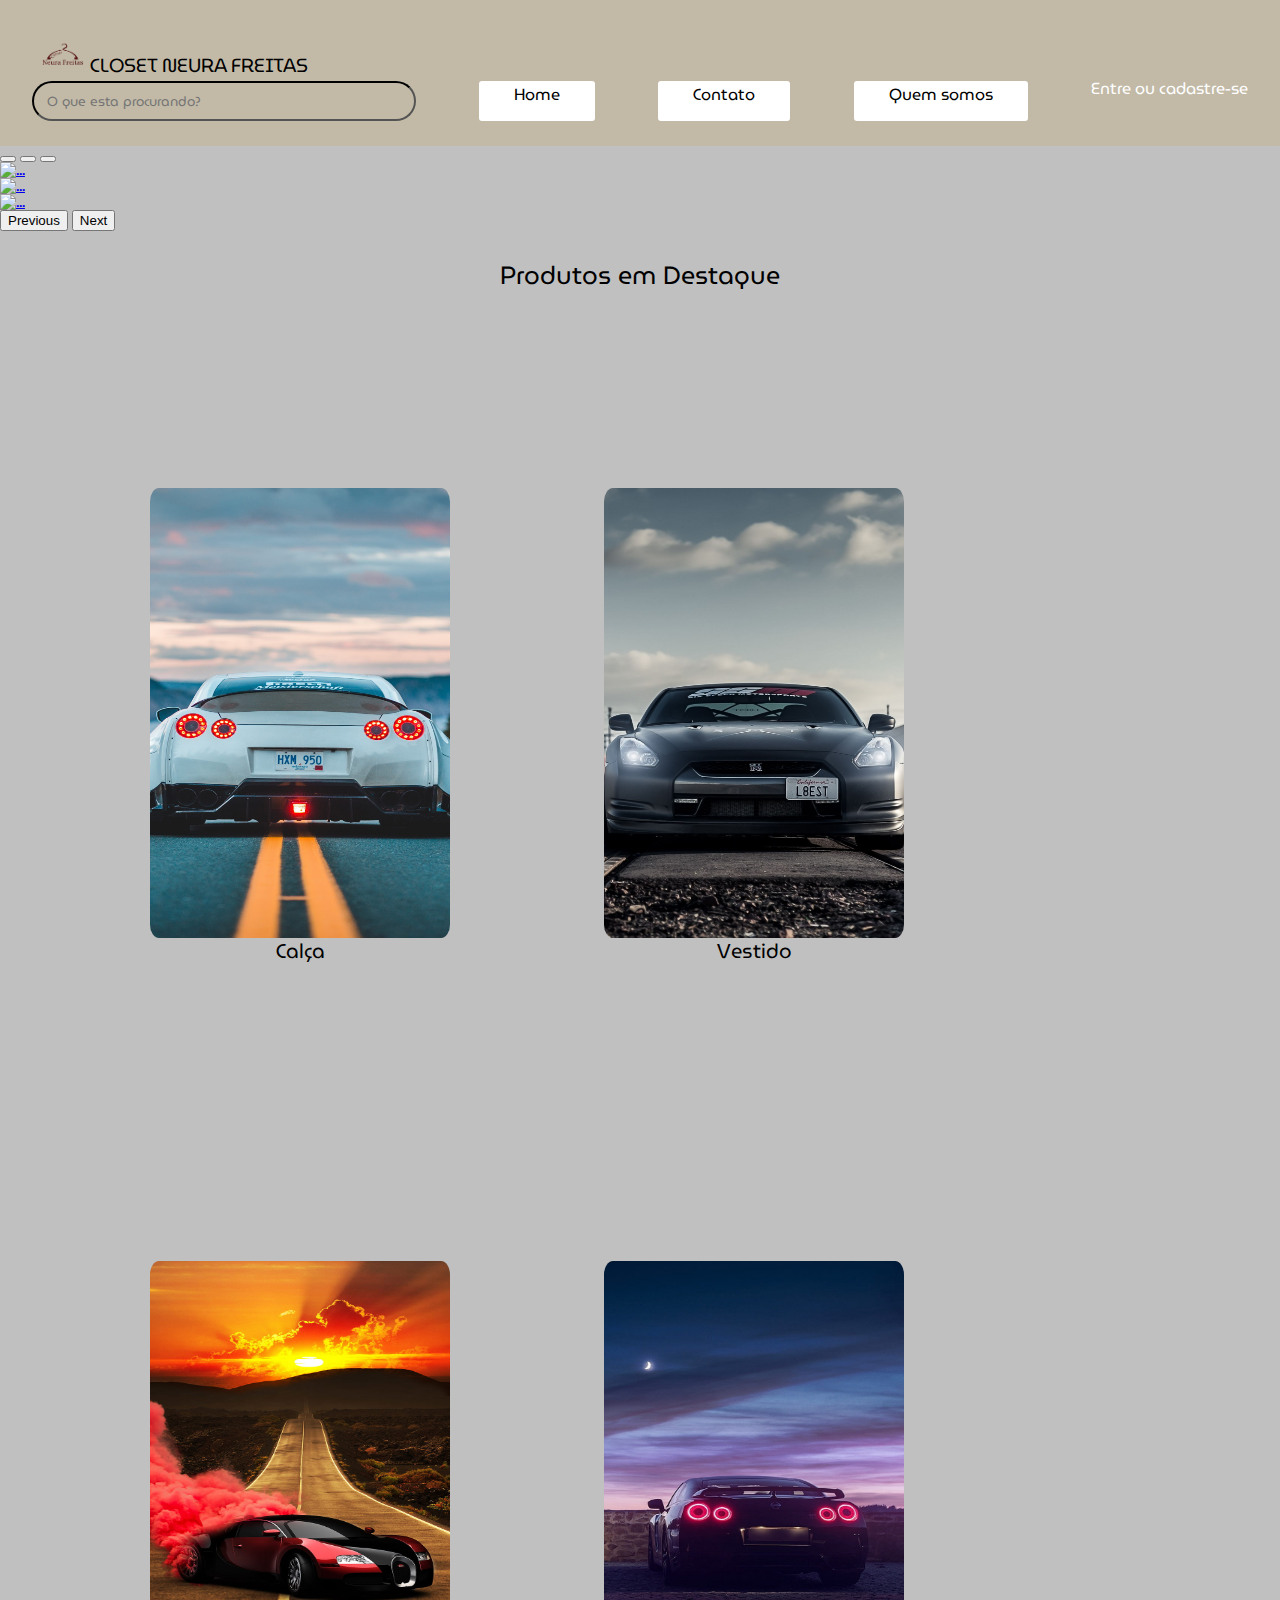
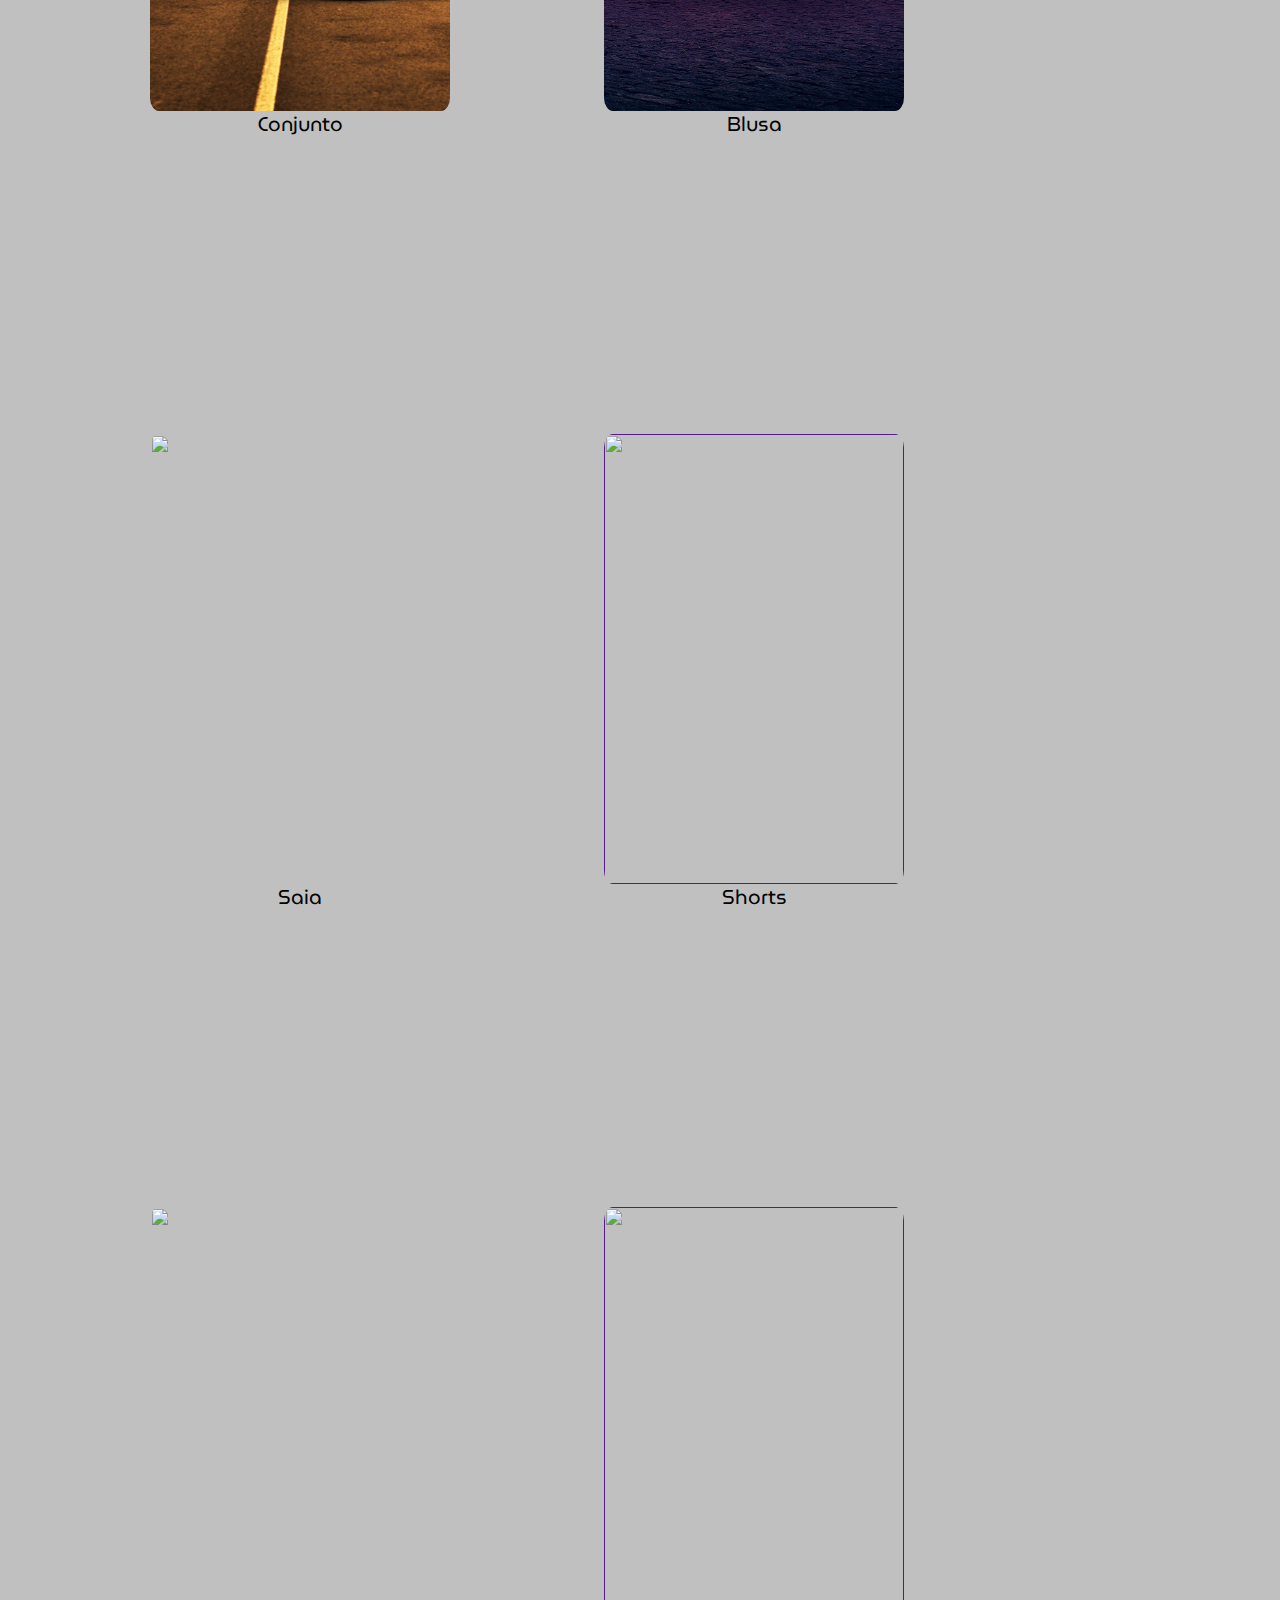
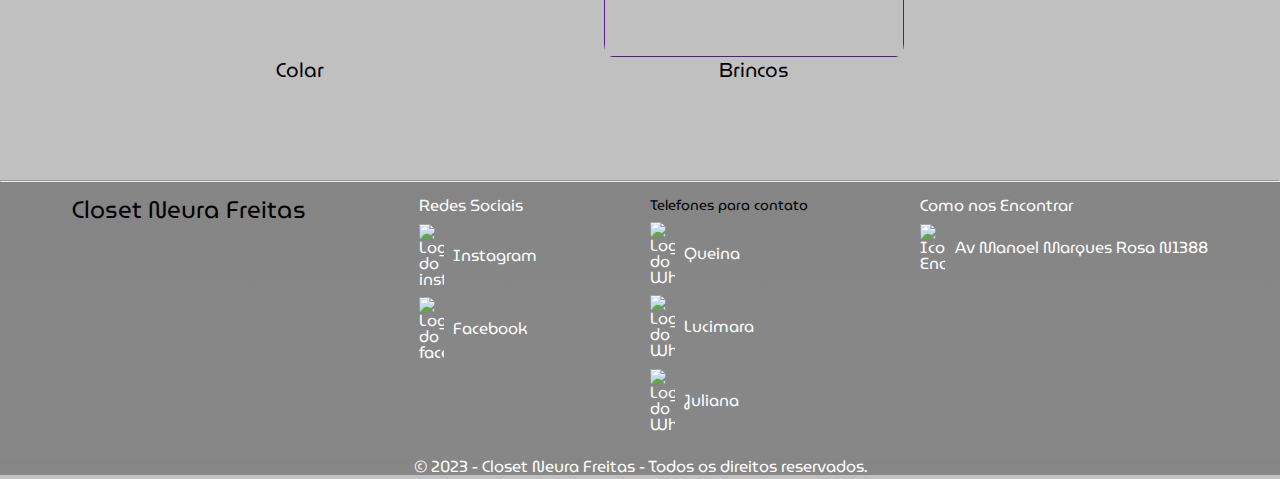
==== commit 0fab12b9: "att" ====
--- a/index.html
+++ b/index.html
@@ -180,7 +180,7 @@
     
                 <li class="lista-rodape__item">
                     <img class="imgRodape" src="imagens/IconeEndereco.png" alt="Icone Endereço">
-                    <a href="https://maps.app.goo.gl/pU9UUpDd9Q1qiZN28" class="lista-rodape__link">Avenida manoel marques rosa n1388</a>
+                    <a href="https://maps.app.goo.gl/pU9UUpDd9Q1qiZN28" class="lista-rodape__link">Av Manoel Marques Rosa N1388</a>
                 </li>
             </ul>
     
--- a/style/style.css
+++ b/style/style.css
@@ -21,7 +21,7 @@
 
 .titulo_pagina{
     color: black;
-    font-size: 30px;
+    font-size: 28px;
     font-family: 'MuseoModerno', cursive;
 
 }
@@ -90,6 +90,44 @@
     color: black;
 }
 
+@media screen and (min-width: 1024px) {
+    .icone_cabide{
+        width: 55px;
+    
+    }
+
+    .titulo_pagina{
+        font-size: 19px;
+        padding: 3px 20px 1px;
+     
+    }
+    .titulo_pesquisa{
+        padding: 7px 15px 5px;
+    }
+
+    .botoes{
+        border-radius: 3px;
+        font-size: 1.0em;
+        padding: 6px 35px 6px;
+    }
+
+}
+
+@media screen and (min-width:1728px){
+    .icone_cabide{
+        width: 70px;
+    
+    }
+
+    .titulo_pagina{
+        font-size: 36px;
+        padding: 3px 13px 1px;
+    }
+    .titulo_pesquisa{
+        padding: 5px 450px 10px 60px;
+    }
+}
+
 /* Carrousel */
 
 .imgCarrousel {
@@ -207,8 +245,17 @@
     }
 
     .rodape{
-        padding: 3em 0;
-
+        padding: 3em 0;;
+
+    }
+
+    .lista-rodape__titulo{
+        font-size: 25px;
+        
+    }
+
+    .lista-rodape__item {
+        font-size: 20px;        
     }
 
 
@@ -302,17 +349,45 @@
 .textoQuemSomos{
     background-color: transparent;
     color: black;
-    width: 400px;
+    width: 500px;
     height: 400px;
     text-align: justify;
-    font-size: 25px;
+    font-size: 40px;
     
 }
 
 .imagemQuemSomos{
-width: 350px;
-height: 450px;
-
+width: 550px;
+height: 750px;
+
+}
+
+@media screen and (min-width: 1024px) {
+.textoQuemSomos{
+font-size: 20px;
+width: 400px;
+}
+    
+    .imagemQuemSomos{
+    width: 350px;
+    height: 450px;
+    
+    }
+}
+
+
+@media screen and (min-width:1728px){
+.textoQuemSomos{
+    font-size: 40px;
+    width: 700px;
+    height: 500px;    
+}
+            
+.imagemQuemSomos{
+    width: 450px;
+    height: 650px;
+          
+}
 }
 
 
